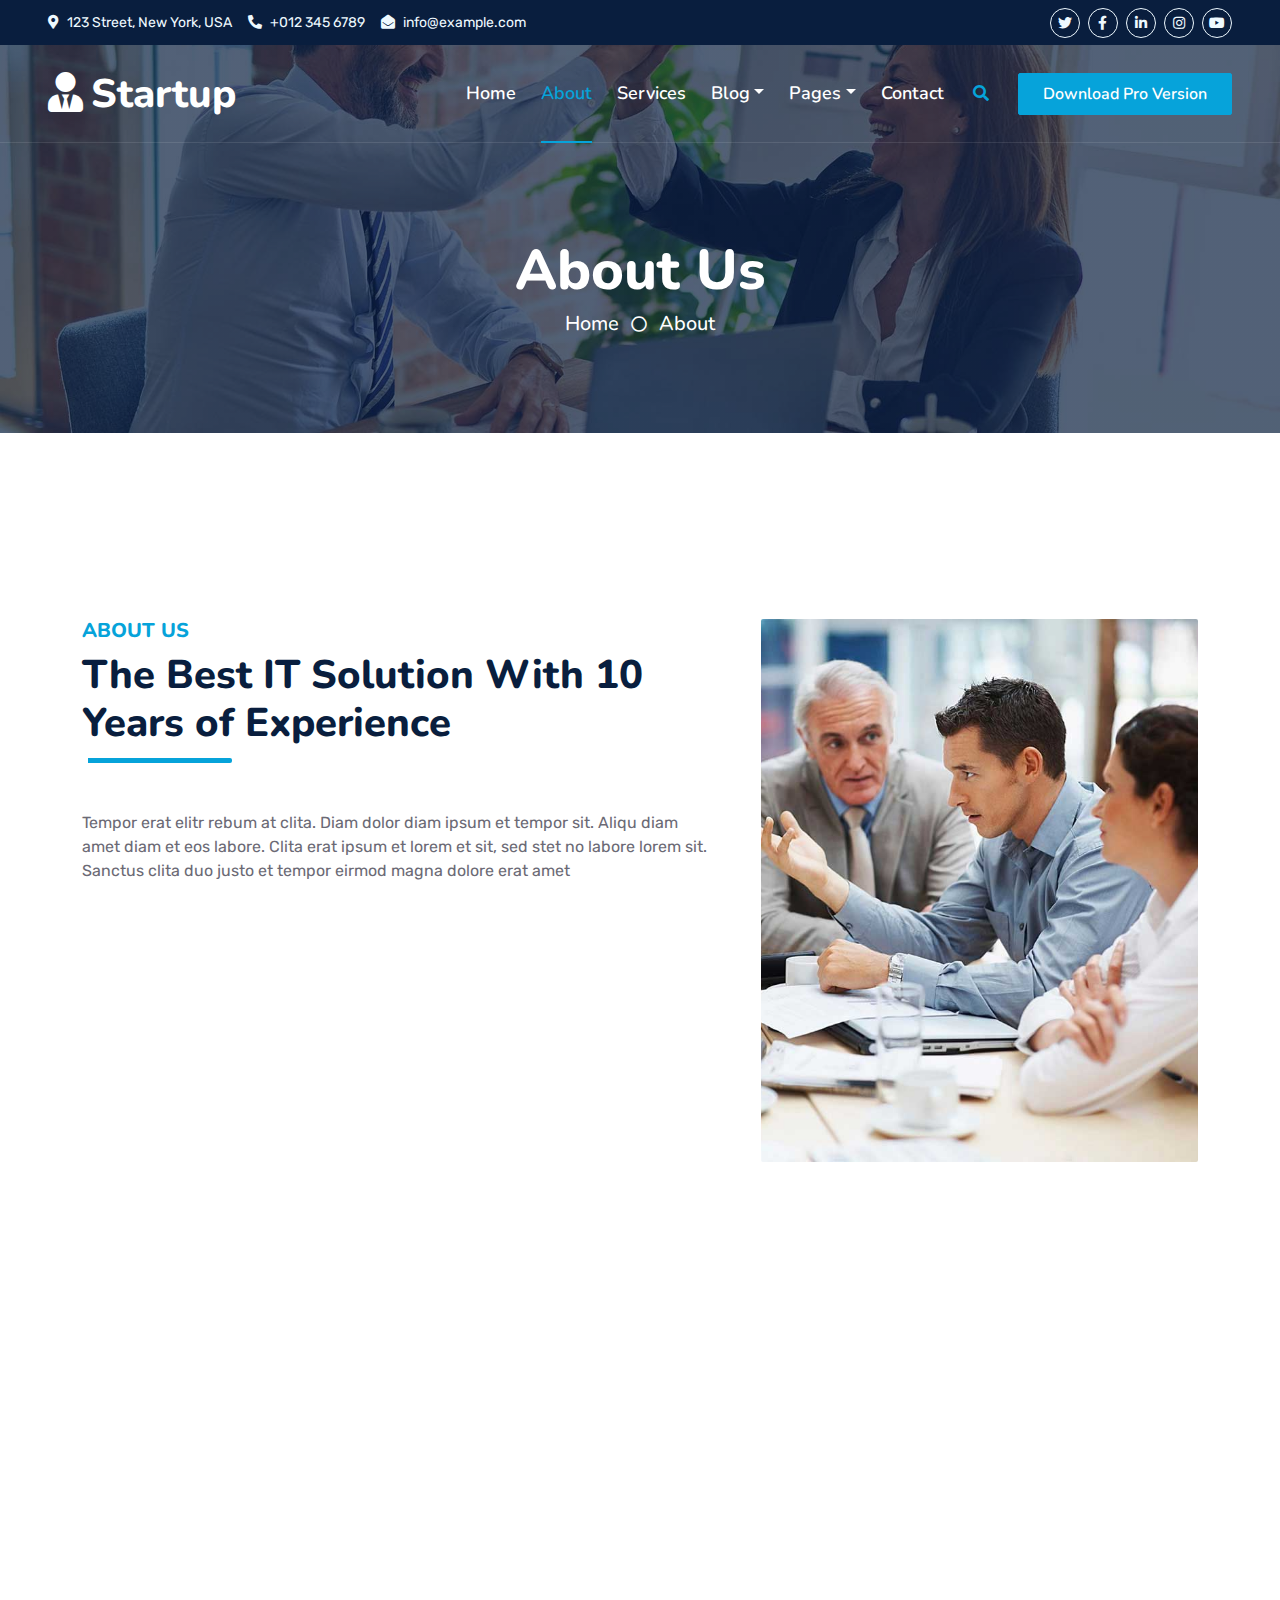
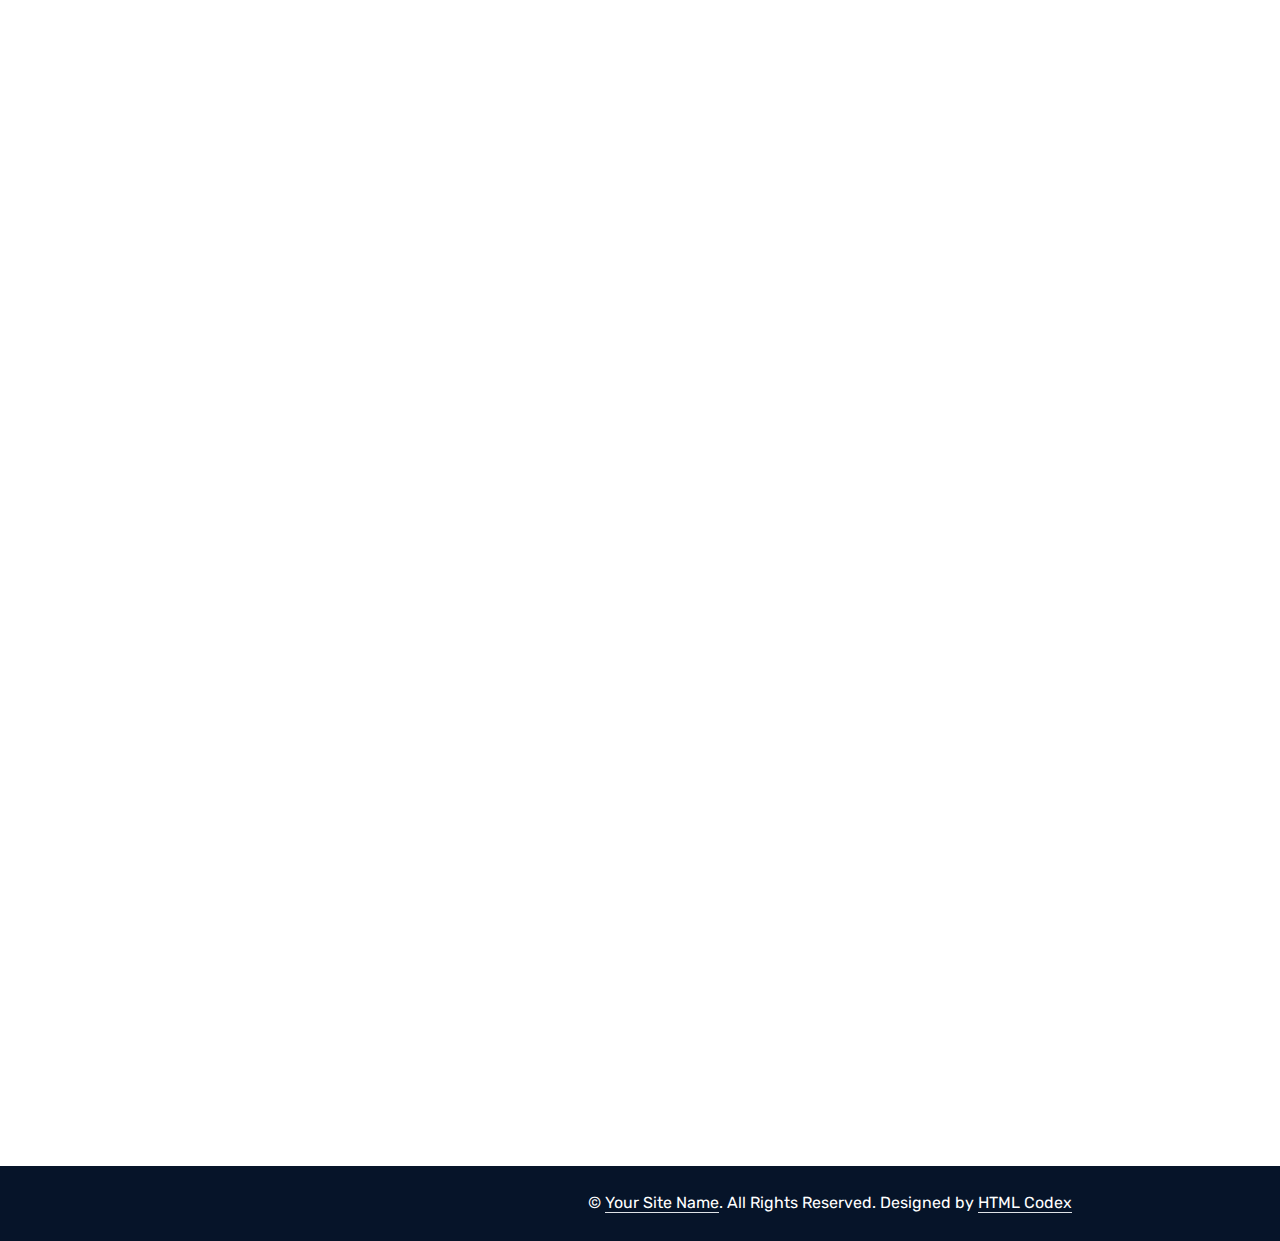
==== about.html @ 28914687 "Static Site" ====
<!DOCTYPE html>
<html lang="en">

<head>
    <meta charset="utf-8">
    <title>Startup - Startup Website Template</title>
    <meta content="width=device-width, initial-scale=1.0" name="viewport">
    <meta content="Free HTML Templates" name="keywords">
    <meta content="Free HTML Templates" name="description">

    <!-- Favicon -->
    <link href="img/favicon.ico" rel="icon">

    <!-- Google Web Fonts -->
    <link rel="preconnect" href="https://fonts.googleapis.com">
    <link rel="preconnect" href="https://fonts.gstatic.com" crossorigin>
    <link href="https://fonts.googleapis.com/css2?family=Nunito:wght@400;600;700;800&family=Rubik:wght@400;500;600;700&display=swap" rel="stylesheet">

    <!-- Icon Font Stylesheet -->
    <link href="https://cdnjs.cloudflare.com/ajax/libs/font-awesome/5.10.0/css/all.min.css" rel="stylesheet">
    <link href="https://cdn.jsdelivr.net/npm/bootstrap-icons@1.4.1/font/bootstrap-icons.css" rel="stylesheet">

    <!-- Libraries Stylesheet -->
    <link href="lib/owlcarousel/assets/owl.carousel.min.css" rel="stylesheet">
    <link href="lib/animate/animate.min.css" rel="stylesheet">

    <!-- Customized Bootstrap Stylesheet -->
    <link href="css/bootstrap.min.css" rel="stylesheet">

    <!-- Template Stylesheet -->
    <link href="css/style.css" rel="stylesheet">
</head>

<body>
    <!-- Spinner Start -->
    <div id="spinner" class="show bg-white position-fixed translate-middle w-100 vh-100 top-50 start-50 d-flex align-items-center justify-content-center">
        <div class="spinner"></div>
    </div>
    <!-- Spinner End -->


    <!-- Topbar Start -->
    <div class="container-fluid bg-dark px-5 d-none d-lg-block">
        <div class="row gx-0">
            <div class="col-lg-8 text-center text-lg-start mb-2 mb-lg-0">
                <div class="d-inline-flex align-items-center" style="height: 45px;">
                    <small class="me-3 text-light"><i class="fa fa-map-marker-alt me-2"></i>123 Street, New York, USA</small>
                    <small class="me-3 text-light"><i class="fa fa-phone-alt me-2"></i>+012 345 6789</small>
                    <small class="text-light"><i class="fa fa-envelope-open me-2"></i>info@example.com</small>
                </div>
            </div>
            <div class="col-lg-4 text-center text-lg-end">
                <div class="d-inline-flex align-items-center" style="height: 45px;">
                    <a class="btn btn-sm btn-outline-light btn-sm-square rounded-circle me-2" href=""><i class="fab fa-twitter fw-normal"></i></a>
                    <a class="btn btn-sm btn-outline-light btn-sm-square rounded-circle me-2" href=""><i class="fab fa-facebook-f fw-normal"></i></a>
                    <a class="btn btn-sm btn-outline-light btn-sm-square rounded-circle me-2" href=""><i class="fab fa-linkedin-in fw-normal"></i></a>
                    <a class="btn btn-sm btn-outline-light btn-sm-square rounded-circle me-2" href=""><i class="fab fa-instagram fw-normal"></i></a>
                    <a class="btn btn-sm btn-outline-light btn-sm-square rounded-circle" href=""><i class="fab fa-youtube fw-normal"></i></a>
                </div>
            </div>
        </div>
    </div>
    <!-- Topbar End -->


    <!-- Navbar Start -->
    <div class="container-fluid position-relative p-0">
        <nav class="navbar navbar-expand-lg navbar-dark px-5 py-3 py-lg-0">
            <a href="index.html" class="navbar-brand p-0">
                <h1 class="m-0"><i class="fa fa-user-tie me-2"></i>Startup</h1>
            </a>
            <button class="navbar-toggler" type="button" data-bs-toggle="collapse" data-bs-target="#navbarCollapse">
                <span class="fa fa-bars"></span>
            </button>
            <div class="collapse navbar-collapse" id="navbarCollapse">
                <div class="navbar-nav ms-auto py-0">
                    <a href="index.html" class="nav-item nav-link">Home</a>
                    <a href="about.html" class="nav-item nav-link active">About</a>
                    <a href="service.html" class="nav-item nav-link">Services</a>
                    <div class="nav-item dropdown">
                        <a href="#" class="nav-link dropdown-toggle" data-bs-toggle="dropdown">Blog</a>
                        <div class="dropdown-menu m-0">
                            <a href="blog.html" class="dropdown-item">Blog Grid</a>
                            <a href="detail.html" class="dropdown-item">Blog Detail</a>
                        </div>
                    </div>
                    <div class="nav-item dropdown">
                        <a href="#" class="nav-link dropdown-toggle" data-bs-toggle="dropdown">Pages</a>
                        <div class="dropdown-menu m-0">
                            <a href="price.html" class="dropdown-item">Pricing Plan</a>
                            <a href="feature.html" class="dropdown-item">Our features</a>
                            <a href="team.html" class="dropdown-item">Team Members</a>
                            <a href="testimonial.html" class="dropdown-item">Testimonial</a>
                            <a href="quote.html" class="dropdown-item">Free Quote</a>
                        </div>
                    </div>
                    <a href="contact.html" class="nav-item nav-link">Contact</a>
                </div>
                <butaton type="button" class="btn text-primary ms-3" data-bs-toggle="modal" data-bs-target="#searchModal"><i class="fa fa-search"></i></butaton>
                <a href="https://htmlcodex.com/startup-company-website-template" class="btn btn-primary py-2 px-4 ms-3">Download Pro Version</a>
            </div>
        </nav>

        <div class="container-fluid bg-primary py-5 bg-header" style="margin-bottom: 90px;">
            <div class="row py-5">
                <div class="col-12 pt-lg-5 mt-lg-5 text-center">
                    <h1 class="display-4 text-white animated zoomIn">About Us</h1>
                    <a href="" class="h5 text-white">Home</a>
                    <i class="far fa-circle text-white px-2"></i>
                    <a href="" class="h5 text-white">About</a>
                </div>
            </div>
        </div>
    </div>
    <!-- Navbar End -->


    <!-- Full Screen Search Start -->
    <div class="modal fade" id="searchModal" tabindex="-1">
        <div class="modal-dialog modal-fullscreen">
            <div class="modal-content" style="background: rgba(9, 30, 62, .7);">
                <div class="modal-header border-0">
                    <button type="button" class="btn bg-white btn-close" data-bs-dismiss="modal" aria-label="Close"></button>
                </div>
                <div class="modal-body d-flex align-items-center justify-content-center">
                    <div class="input-group" style="max-width: 600px;">
                        <input type="text" class="form-control bg-transparent border-primary p-3" placeholder="Type search keyword">
                        <button class="btn btn-primary px-4"><i class="bi bi-search"></i></button>
                    </div>
                </div>
            </div>
        </div>
    </div>
    <!-- Full Screen Search End -->


    <!-- About Start -->
    <div class="container-fluid py-5 wow fadeInUp" data-wow-delay="0.1s">
        <div class="container py-5">
            <div class="row g-5">
                <div class="col-lg-7">
                    <div class="section-title position-relative pb-3 mb-5">
                        <h5 class="fw-bold text-primary text-uppercase">About Us</h5>
                        <h1 class="mb-0">The Best IT Solution With 10 Years of Experience</h1>
                    </div>
                    <p class="mb-4">Tempor erat elitr rebum at clita. Diam dolor diam ipsum et tempor sit. Aliqu diam amet diam et eos labore. Clita erat ipsum et lorem et sit, sed stet no labore lorem sit. Sanctus clita duo justo et tempor eirmod magna dolore erat amet</p>
                    <div class="row g-0 mb-3">
                        <div class="col-sm-6 wow zoomIn" data-wow-delay="0.2s">
                            <h5 class="mb-3"><i class="fa fa-check text-primary me-3"></i>Award Winning</h5>
                            <h5 class="mb-3"><i class="fa fa-check text-primary me-3"></i>Professional Staff</h5>
                        </div>
                        <div class="col-sm-6 wow zoomIn" data-wow-delay="0.4s">
                            <h5 class="mb-3"><i class="fa fa-check text-primary me-3"></i>24/7 Support</h5>
                            <h5 class="mb-3"><i class="fa fa-check text-primary me-3"></i>Fair Prices</h5>
                        </div>
                    </div>
                    <div class="d-flex align-items-center mb-4 wow fadeIn" data-wow-delay="0.6s">
                        <div class="bg-primary d-flex align-items-center justify-content-center rounded" style="width: 60px; height: 60px;">
                            <i class="fa fa-phone-alt text-white"></i>
                        </div>
                        <div class="ps-4">
                            <h5 class="mb-2">Call to ask any question</h5>
                            <h4 class="text-primary mb-0">+012 345 6789</h4>
                        </div>
                    </div>
                    <a href="quote.html" class="btn btn-primary py-3 px-5 mt-3 wow zoomIn" data-wow-delay="0.9s">Request A Quote</a>
                </div>
                <div class="col-lg-5" style="min-height: 500px;">
                    <div class="position-relative h-100">
                        <img class="position-absolute w-100 h-100 rounded wow zoomIn" data-wow-delay="0.9s" src="img/about.jpg" style="object-fit: cover;">
                    </div>
                </div>
            </div>
        </div>
    </div>
    <!-- About End -->


    <!-- Team Start -->
    <div class="container-fluid py-5 wow fadeInUp" data-wow-delay="0.1s">
        <div class="container py-5">
            <div class="section-title text-center position-relative pb-3 mb-5 mx-auto" style="max-width: 600px;">
                <h5 class="fw-bold text-primary text-uppercase">Team Members</h5>
                <h1 class="mb-0">Professional Stuffs Ready to Help Your Business</h1>
            </div>
            <div class="row g-5">
                <div class="col-lg-4 wow slideInUp" data-wow-delay="0.3s">
                    <div class="team-item bg-light rounded overflow-hidden">
                        <div class="team-img position-relative overflow-hidden">
                            <img class="img-fluid w-100" src="img/team-1.jpg" alt="">
                            <div class="team-social">
                                <a class="btn btn-lg btn-primary btn-lg-square rounded" href=""><i class="fab fa-twitter fw-normal"></i></a>
                                <a class="btn btn-lg btn-primary btn-lg-square rounded" href=""><i class="fab fa-facebook-f fw-normal"></i></a>
                                <a class="btn btn-lg btn-primary btn-lg-square rounded" href=""><i class="fab fa-instagram fw-normal"></i></a>
                                <a class="btn btn-lg btn-primary btn-lg-square rounded" href=""><i class="fab fa-linkedin-in fw-normal"></i></a>
                            </div>
                        </div>
                        <div class="text-center py-4">
                            <h4 class="text-primary">Full Name</h4>
                            <p class="text-uppercase m-0">Designation</p>
                        </div>
                    </div>
                </div>
                <div class="col-lg-4 wow slideInUp" data-wow-delay="0.6s">
                    <div class="team-item bg-light rounded overflow-hidden">
                        <div class="team-img position-relative overflow-hidden">
                            <img class="img-fluid w-100" src="img/team-2.jpg" alt="">
                            <div class="team-social">
                                <a class="btn btn-lg btn-primary btn-lg-square rounded" href=""><i class="fab fa-twitter fw-normal"></i></a>
                                <a class="btn btn-lg btn-primary btn-lg-square rounded" href=""><i class="fab fa-facebook-f fw-normal"></i></a>
                                <a class="btn btn-lg btn-primary btn-lg-square rounded" href=""><i class="fab fa-instagram fw-normal"></i></a>
                                <a class="btn btn-lg btn-primary btn-lg-square rounded" href=""><i class="fab fa-linkedin-in fw-normal"></i></a>
                            </div>
                        </div>
                        <div class="text-center py-4">
                            <h4 class="text-primary">Full Name</h4>
                            <p class="text-uppercase m-0">Designation</p>
                        </div>
                    </div>
                </div>
                <div class="col-lg-4 wow slideInUp" data-wow-delay="0.9s">
                    <div class="team-item bg-light rounded overflow-hidden">
                        <div class="team-img position-relative overflow-hidden">
                            <img class="img-fluid w-100" src="img/team-3.jpg" alt="">
                            <div class="team-social">
                                <a class="btn btn-lg btn-primary btn-lg-square rounded" href=""><i class="fab fa-twitter fw-normal"></i></a>
                                <a class="btn btn-lg btn-primary btn-lg-square rounded" href=""><i class="fab fa-facebook-f fw-normal"></i></a>
                                <a class="btn btn-lg btn-primary btn-lg-square rounded" href=""><i class="fab fa-instagram fw-normal"></i></a>
                                <a class="btn btn-lg btn-primary btn-lg-square rounded" href=""><i class="fab fa-linkedin-in fw-normal"></i></a>
                            </div>
                        </div>
                        <div class="text-center py-4">
                            <h4 class="text-primary">Full Name</h4>
                            <p class="text-uppercase m-0">Designation</p>
                        </div>
                    </div>
                </div>
            </div>
        </div>
    </div>
    <!-- Team End -->


    <!-- Vendor Start -->
    <div class="container-fluid py-5 wow fadeInUp" data-wow-delay="0.1s">
        <div class="container py-5 mb-5">
            <div class="bg-white">
                <div class="owl-carousel vendor-carousel">
                    <img src="img/vendor-1.jpg" alt="">
                    <img src="img/vendor-2.jpg" alt="">
                    <img src="img/vendor-3.jpg" alt="">
                    <img src="img/vendor-4.jpg" alt="">
                    <img src="img/vendor-5.jpg" alt="">
                    <img src="img/vendor-6.jpg" alt="">
                    <img src="img/vendor-7.jpg" alt="">
                    <img src="img/vendor-8.jpg" alt="">
                    <img src="img/vendor-9.jpg" alt="">
                </div>
            </div>
        </div>
    </div>
    <!-- Vendor End -->
    

    <!-- Footer Start -->
    <div class="container-fluid bg-dark text-light mt-5 wow fadeInUp" data-wow-delay="0.1s">
        <div class="container">
            <div class="row gx-5">
                <div class="col-lg-4 col-md-6 footer-about">
                    <div class="d-flex flex-column align-items-center justify-content-center text-center h-100 bg-primary p-4">
                        <a href="index.html" class="navbar-brand">
                            <h1 class="m-0 text-white"><i class="fa fa-user-tie me-2"></i>Startup</h1>
                        </a>
                        <p class="mt-3 mb-4">Lorem diam sit erat dolor elitr et, diam lorem justo amet clita stet eos sit. Elitr dolor duo lorem, elitr clita ipsum sea. Diam amet erat lorem stet eos. Diam amet et kasd eos duo.</p>
                        <form action="">
                            <div class="input-group">
                                <input type="text" class="form-control border-white p-3" placeholder="Your Email">
                                <button class="btn btn-dark">Sign Up</button>
                            </div>
                        </form>
                    </div>
                </div>
                <div class="col-lg-8 col-md-6">
                    <div class="row gx-5">
                        <div class="col-lg-4 col-md-12 pt-5 mb-5">
                            <div class="section-title section-title-sm position-relative pb-3 mb-4">
                                <h3 class="text-light mb-0">Get In Touch</h3>
                            </div>
                            <div class="d-flex mb-2">
                                <i class="bi bi-geo-alt text-primary me-2"></i>
                                <p class="mb-0">123 Street, New York, USA</p>
                            </div>
                            <div class="d-flex mb-2">
                                <i class="bi bi-envelope-open text-primary me-2"></i>
                                <p class="mb-0">info@example.com</p>
                            </div>
                            <div class="d-flex mb-2">
                                <i class="bi bi-telephone text-primary me-2"></i>
                                <p class="mb-0">+012 345 67890</p>
                            </div>
                            <div class="d-flex mt-4">
                                <a class="btn btn-primary btn-square me-2" href="#"><i class="fab fa-twitter fw-normal"></i></a>
                                <a class="btn btn-primary btn-square me-2" href="#"><i class="fab fa-facebook-f fw-normal"></i></a>
                                <a class="btn btn-primary btn-square me-2" href="#"><i class="fab fa-linkedin-in fw-normal"></i></a>
                                <a class="btn btn-primary btn-square" href="#"><i class="fab fa-instagram fw-normal"></i></a>
                            </div>
                        </div>
                        <div class="col-lg-4 col-md-12 pt-0 pt-lg-5 mb-5">
                            <div class="section-title section-title-sm position-relative pb-3 mb-4">
                                <h3 class="text-light mb-0">Quick Links</h3>
                            </div>
                            <div class="link-animated d-flex flex-column justify-content-start">
                                <a class="text-light mb-2" href="#"><i class="bi bi-arrow-right text-primary me-2"></i>Home</a>
                                <a class="text-light mb-2" href="#"><i class="bi bi-arrow-right text-primary me-2"></i>About Us</a>
                                <a class="text-light mb-2" href="#"><i class="bi bi-arrow-right text-primary me-2"></i>Our Services</a>
                                <a class="text-light mb-2" href="#"><i class="bi bi-arrow-right text-primary me-2"></i>Meet The Team</a>
                                <a class="text-light mb-2" href="#"><i class="bi bi-arrow-right text-primary me-2"></i>Latest Blog</a>
                                <a class="text-light" href="#"><i class="bi bi-arrow-right text-primary me-2"></i>Contact Us</a>
                            </div>
                        </div>
                        <div class="col-lg-4 col-md-12 pt-0 pt-lg-5 mb-5">
                            <div class="section-title section-title-sm position-relative pb-3 mb-4">
                                <h3 class="text-light mb-0">Popular Links</h3>
                            </div>
                            <div class="link-animated d-flex flex-column justify-content-start">
                                <a class="text-light mb-2" href="#"><i class="bi bi-arrow-right text-primary me-2"></i>Home</a>
                                <a class="text-light mb-2" href="#"><i class="bi bi-arrow-right text-primary me-2"></i>About Us</a>
                                <a class="text-light mb-2" href="#"><i class="bi bi-arrow-right text-primary me-2"></i>Our Services</a>
                                <a class="text-light mb-2" href="#"><i class="bi bi-arrow-right text-primary me-2"></i>Meet The Team</a>
                                <a class="text-light mb-2" href="#"><i class="bi bi-arrow-right text-primary me-2"></i>Latest Blog</a>
                                <a class="text-light" href="#"><i class="bi bi-arrow-right text-primary me-2"></i>Contact Us</a>
                            </div>
                        </div>
                    </div>
                </div>
            </div>
        </div>
    </div>
    <div class="container-fluid text-white" style="background: #061429;">
        <div class="container text-center">
            <div class="row justify-content-end">
                <div class="col-lg-8 col-md-6">
                    <div class="d-flex align-items-center justify-content-center" style="height: 75px;">
                        <p class="mb-0">&copy; <a class="text-white border-bottom" href="#">Your Site Name</a>. All Rights Reserved. 
						
						<!--/*** This template is free as long as you keep the footer author’s credit link/attribution link/backlink. If you'd like to use the template without the footer author’s credit link/attribution link/backlink, you can purchase the Credit Removal License from "https://htmlcodex.com/credit-removal". Thank you for your support. ***/-->
						Designed by <a class="text-white border-bottom" href="https://htmlcodex.com">HTML Codex</a></p>
                    </div>
                </div>
            </div>
        </div>
    </div>
    <!-- Footer End -->


    <!-- Back to Top -->
    <a href="#" class="btn btn-lg btn-primary btn-lg-square rounded back-to-top"><i class="bi bi-arrow-up"></i></a>


    <!-- JavaScript Libraries -->
    <script src="https://code.jquery.com/jquery-3.4.1.min.js"></script>
    <script src="https://cdn.jsdelivr.net/npm/bootstrap@5.0.0/dist/js/bootstrap.bundle.min.js"></script>
    <script src="lib/wow/wow.min.js"></script>
    <script src="lib/easing/easing.min.js"></script>
    <script src="lib/waypoints/waypoints.min.js"></script>
    <script src="lib/counterup/counterup.min.js"></script>
    <script src="lib/owlcarousel/owl.carousel.min.js"></script>

    <!-- Template Javascript -->
    <script src="js/main.js"></script>
</body>

</html>
---- css/style.css ----
/********** Template CSS **********/
:root {
    --primary: #06A3DA;
    --secondary: #34AD54;
    --light: #EEF9FF;
    --dark: #091E3E;
}


/*** Spinner ***/
.spinner {
    width: 40px;
    height: 40px;
    background: var(--primary);
    margin: 100px auto;
    -webkit-animation: sk-rotateplane 1.2s infinite ease-in-out;
    animation: sk-rotateplane 1.2s infinite ease-in-out;
}

@-webkit-keyframes sk-rotateplane {
    0% {
        -webkit-transform: perspective(120px)
    }
    50% {
        -webkit-transform: perspective(120px) rotateY(180deg)
    }
    100% {
        -webkit-transform: perspective(120px) rotateY(180deg) rotateX(180deg)
    }
}

@keyframes sk-rotateplane {
    0% {
        transform: perspective(120px) rotateX(0deg) rotateY(0deg);
        -webkit-transform: perspective(120px) rotateX(0deg) rotateY(0deg)
    }
    50% {
        transform: perspective(120px) rotateX(-180.1deg) rotateY(0deg);
        -webkit-transform: perspective(120px) rotateX(-180.1deg) rotateY(0deg)
    }
    100% {
        transform: perspective(120px) rotateX(-180deg) rotateY(-179.9deg);
        -webkit-transform: perspective(120px) rotateX(-180deg) rotateY(-179.9deg);
    }
}

#spinner {
    opacity: 0;
    visibility: hidden;
    transition: opacity .5s ease-out, visibility 0s linear .5s;
    z-index: 99999;
}

#spinner.show {
    transition: opacity .5s ease-out, visibility 0s linear 0s;
    visibility: visible;
    opacity: 1;
}


/*** Heading ***/
h1,
h2,
.fw-bold {
    font-weight: 800 !important;
}

h3,
h4,
.fw-semi-bold {
    font-weight: 700 !important;
}

h5,
h6,
.fw-medium {
    font-weight: 600 !important;
}


/*** Button ***/
.btn {
    font-family: 'Nunito', sans-serif;
    font-weight: 600;
    transition: .5s;
}

.btn-primary,
.btn-secondary {
    color: #FFFFFF;
    box-shadow: inset 0 0 0 50px transparent;
}

.btn-primary:hover {
    box-shadow: inset 0 0 0 0 var(--primary);
}

.btn-secondary:hover {
    box-shadow: inset 0 0 0 0 var(--secondary);
}

.btn-square {
    width: 36px;
    height: 36px;
}

.btn-sm-square {
    width: 30px;
    height: 30px;
}

.btn-lg-square {
    width: 48px;
    height: 48px;
}

.btn-square,
.btn-sm-square,
.btn-lg-square {
    padding-left: 0;
    padding-right: 0;
    text-align: center;
}


/*** Navbar ***/
.navbar-dark .navbar-nav .nav-link {
    font-family: 'Nunito', sans-serif;
    position: relative;
    margin-left: 25px;
    padding: 35px 0;
    color: #FFFFFF;
    font-size: 18px;
    font-weight: 600;
    outline: none;
    transition: .5s;
}

.sticky-top.navbar-dark .navbar-nav .nav-link {
    padding: 20px 0;
    color: var(--dark);
}

.navbar-dark .navbar-nav .nav-link:hover,
.navbar-dark .navbar-nav .nav-link.active {
    color: var(--primary);
}

.navbar-dark .navbar-brand h1 {
    color: #FFFFFF;
}

.navbar-dark .navbar-toggler {
    color: var(--primary) !important;
    border-color: var(--primary) !important;
}

@media (max-width: 991.98px) {
    .sticky-top.navbar-dark {
        position: relative;
        background: #FFFFFF;
    }

    .navbar-dark .navbar-nav .nav-link,
    .navbar-dark .navbar-nav .nav-link.show,
    .sticky-top.navbar-dark .navbar-nav .nav-link {
        padding: 10px 0;
        color: var(--dark);
    }

    .navbar-dark .navbar-brand h1 {
        color: var(--primary);
    }
}

@media (min-width: 992px) {
    .navbar-dark {
        position: absolute;
        width: 100%;
        top: 0;
        left: 0;
        border-bottom: 1px solid rgba(256, 256, 256, .1);
        z-index: 999;
    }
    
    .sticky-top.navbar-dark {
        position: fixed;
        background: #FFFFFF;
    }

    .navbar-dark .navbar-nav .nav-link::before {
        position: absolute;
        content: "";
        width: 0;
        height: 2px;
        bottom: -1px;
        left: 50%;
        background: var(--primary);
        transition: .5s;
    }

    .navbar-dark .navbar-nav .nav-link:hover::before,
    .navbar-dark .navbar-nav .nav-link.active::before {
        width: 100%;
        left: 0;
    }

    .navbar-dark .navbar-nav .nav-link.nav-contact::before {
        display: none;
    }

    .sticky-top.navbar-dark .navbar-brand h1 {
        color: var(--primary);
    }
}


/*** Carousel ***/
.carousel-caption {
    top: 0;
    left: 0;
    right: 0;
    bottom: 0;
    background: rgba(9, 30, 62, .7);
    z-index: 1;
}

@media (max-width: 576px) {
    .carousel-caption h5 {
        font-size: 14px;
        font-weight: 500 !important;
    }

    .carousel-caption h1 {
        font-size: 30px;
        font-weight: 600 !important;
    }
}

.carousel-control-prev,
.carousel-control-next {
    width: 10%;
}

.carousel-control-prev-icon,
.carousel-control-next-icon {
    width: 3rem;
    height: 3rem;
}


/*** Section Title ***/
.section-title::before {
    position: absolute;
    content: "";
    width: 150px;
    height: 5px;
    left: 0;
    bottom: 0;
    background: var(--primary);
    border-radius: 2px;
}

.section-title.text-center::before {
    left: 50%;
    margin-left: -75px;
}

.section-title.section-title-sm::before {
    width: 90px;
    height: 3px;
}

.section-title::after {
    position: absolute;
    content: "";
    width: 6px;
    height: 5px;
    bottom: 0px;
    background: #FFFFFF;
    -webkit-animation: section-title-run 5s infinite linear;
    animation: section-title-run 5s infinite linear;
}

.section-title.section-title-sm::after {
    width: 4px;
    height: 3px;
}

.section-title.text-center::after {
    -webkit-animation: section-title-run-center 5s infinite linear;
    animation: section-title-run-center 5s infinite linear;
}

.section-title.section-title-sm::after {
    -webkit-animation: section-title-run-sm 5s infinite linear;
    animation: section-title-run-sm 5s infinite linear;
}

@-webkit-keyframes section-title-run {
    0% {left: 0; } 50% { left : 145px; } 100% { left: 0; }
}

@-webkit-keyframes section-title-run-center {
    0% { left: 50%; margin-left: -75px; } 50% { left : 50%; margin-left: 45px; } 100% { left: 50%; margin-left: -75px; }
}

@-webkit-keyframes section-title-run-sm {
    0% {left: 0; } 50% { left : 85px; } 100% { left: 0; }
}


/*** Service ***/
.service-item {
    position: relative;
    height: 300px;
    padding: 0 30px;
    transition: .5s;
}

.service-item .service-icon {
    margin-bottom: 30px;
    width: 60px;
    height: 60px;
    display: flex;
    align-items: center;
    justify-content: center;
    background: var(--primary);
    border-radius: 2px;
    transform: rotate(-45deg);
}

.service-item .service-icon i {
    transform: rotate(45deg);
}

.service-item a.btn {
    position: absolute;
    width: 60px;
    bottom: -48px;
    left: 50%;
    margin-left: -30px;
    opacity: 0;
}

.service-item:hover a.btn {
    bottom: -24px;
    opacity: 1;
}


/*** Testimonial ***/
.testimonial-carousel .owl-dots {
    margin-top: 15px;
    display: flex;
    align-items: flex-end;
    justify-content: center;
}

.testimonial-carousel .owl-dot {
    position: relative;
    display: inline-block;
    margin: 0 5px;
    width: 15px;
    height: 15px;
    background: #DDDDDD;
    border-radius: 2px;
    transition: .5s;
}

.testimonial-carousel .owl-dot.active {
    width: 30px;
    background: var(--primary);
}

.testimonial-carousel .owl-item.center {
    position: relative;
    z-index: 1;
}

.testimonial-carousel .owl-item .testimonial-item {
    transition: .5s;
}

.testimonial-carousel .owl-item.center .testimonial-item {
    background: #FFFFFF !important;
    box-shadow: 0 0 30px #DDDDDD;
}


/*** Team ***/
.team-item {
    transition: .5s;
}

.team-social {
    position: absolute;
    width: 100%;
    height: 100%;
    top: 0;
    left: 0;
    display: flex;
    align-items: center;
    justify-content: center;
    transition: .5s;
}

.team-social a.btn {
    position: relative;
    margin: 0 3px;
    margin-top: 100px;
    opacity: 0;
}

.team-item:hover {
    box-shadow: 0 0 30px #DDDDDD;
}

.team-item:hover .team-social {
    background: rgba(9, 30, 62, .7);
}

.team-item:hover .team-social a.btn:first-child {
    opacity: 1;
    margin-top: 0;
    transition: .3s 0s;
}

.team-item:hover .team-social a.btn:nth-child(2) {
    opacity: 1;
    margin-top: 0;
    transition: .3s .05s;
}

.team-item:hover .team-social a.btn:nth-child(3) {
    opacity: 1;
    margin-top: 0;
    transition: .3s .1s;
}

.team-item:hover .team-social a.btn:nth-child(4) {
    opacity: 1;
    margin-top: 0;
    transition: .3s .15s;
}

.team-item .team-img img,
.blog-item .blog-img img  {
    transition: .5s;
}

.team-item:hover .team-img img,
.blog-item:hover .blog-img img {
    transform: scale(1.15);
}


/*** Miscellaneous ***/
@media (min-width: 991.98px) {
    .facts {
        position: relative;
        margin-top: -75px;
        z-index: 1;
    }
}

.back-to-top {
    position: fixed;
    display: none;
    right: 45px;
    bottom: 45px;
    z-index: 99;
}

.bg-header {
    background: linear-gradient(rgba(9, 30, 62, .7), rgba(9, 30, 62, .7)), url(../img/carousel-1.jpg) center center no-repeat;
    background-size: cover;
}

.link-animated a {
    transition: .5s;
}

.link-animated a:hover {
    padding-left: 10px;
}

@media (min-width: 767.98px) {
    .footer-about {
        margin-bottom: -75px;
    }
}
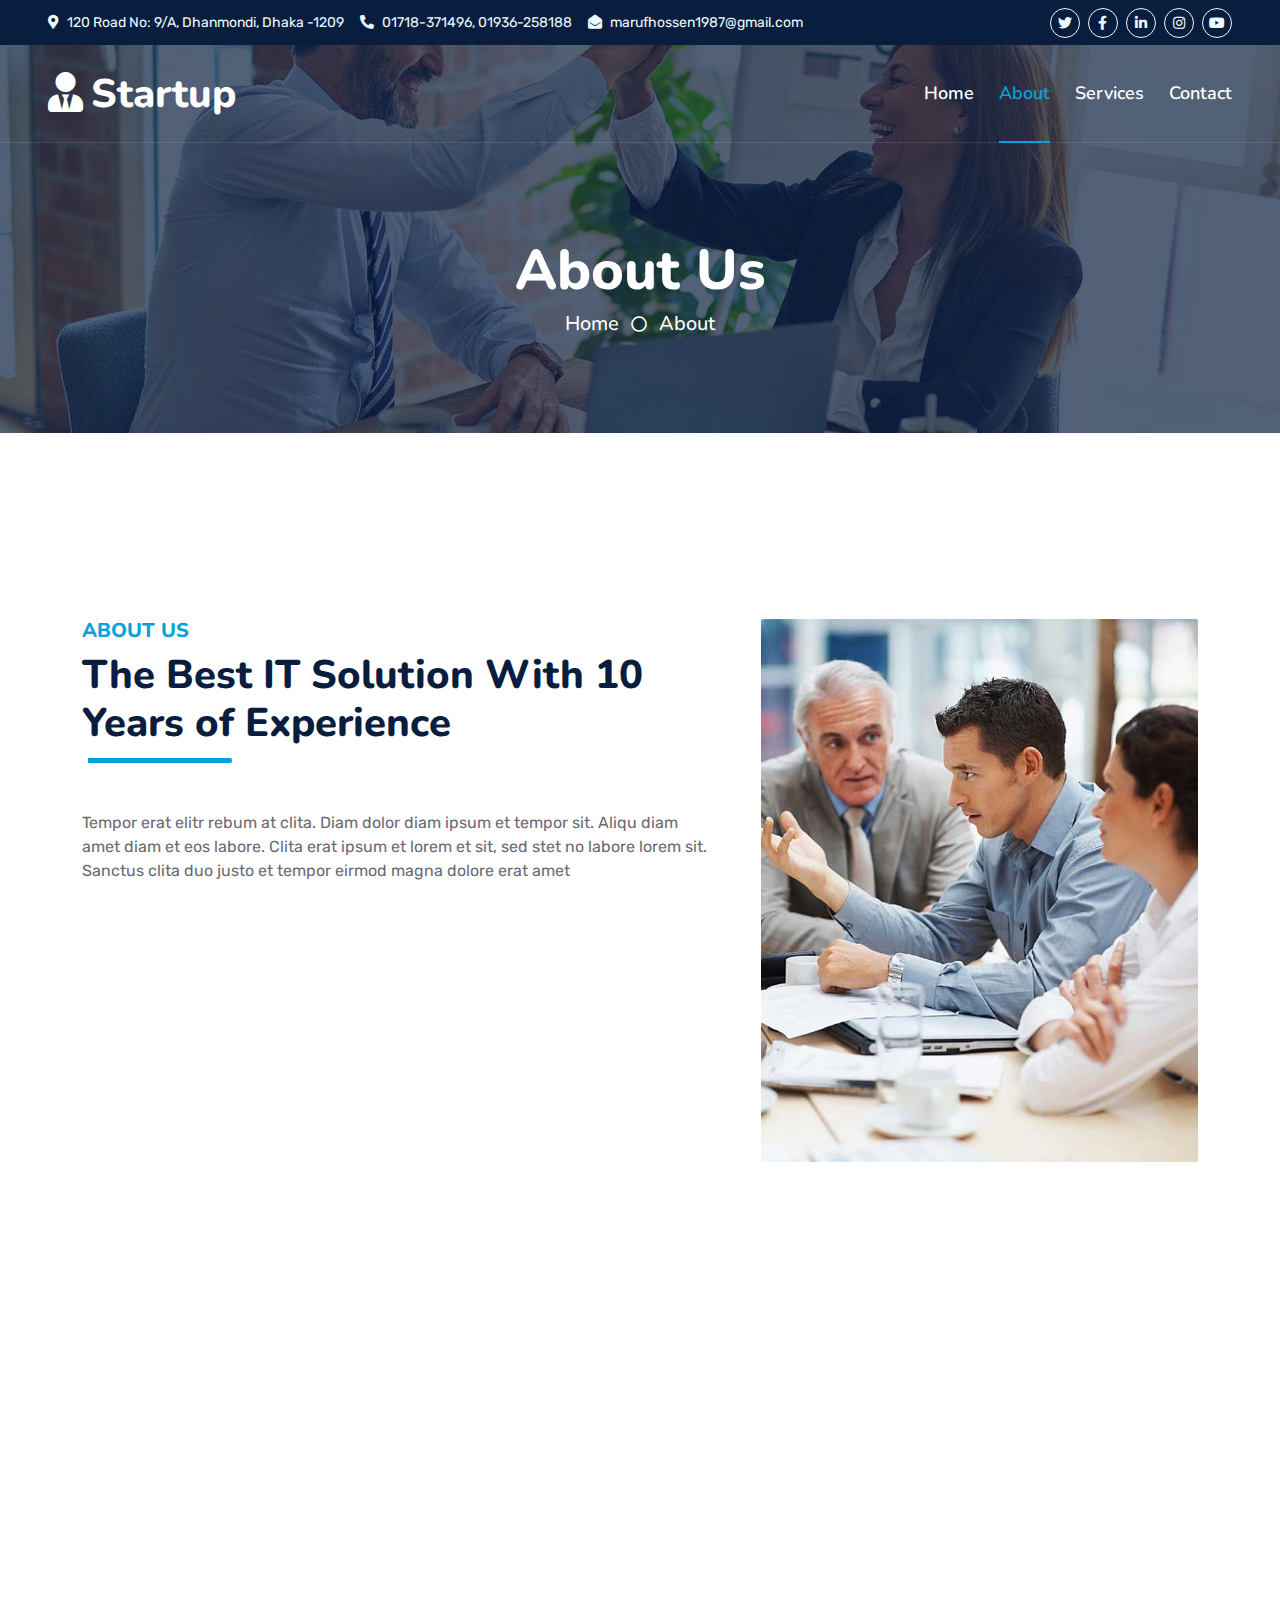
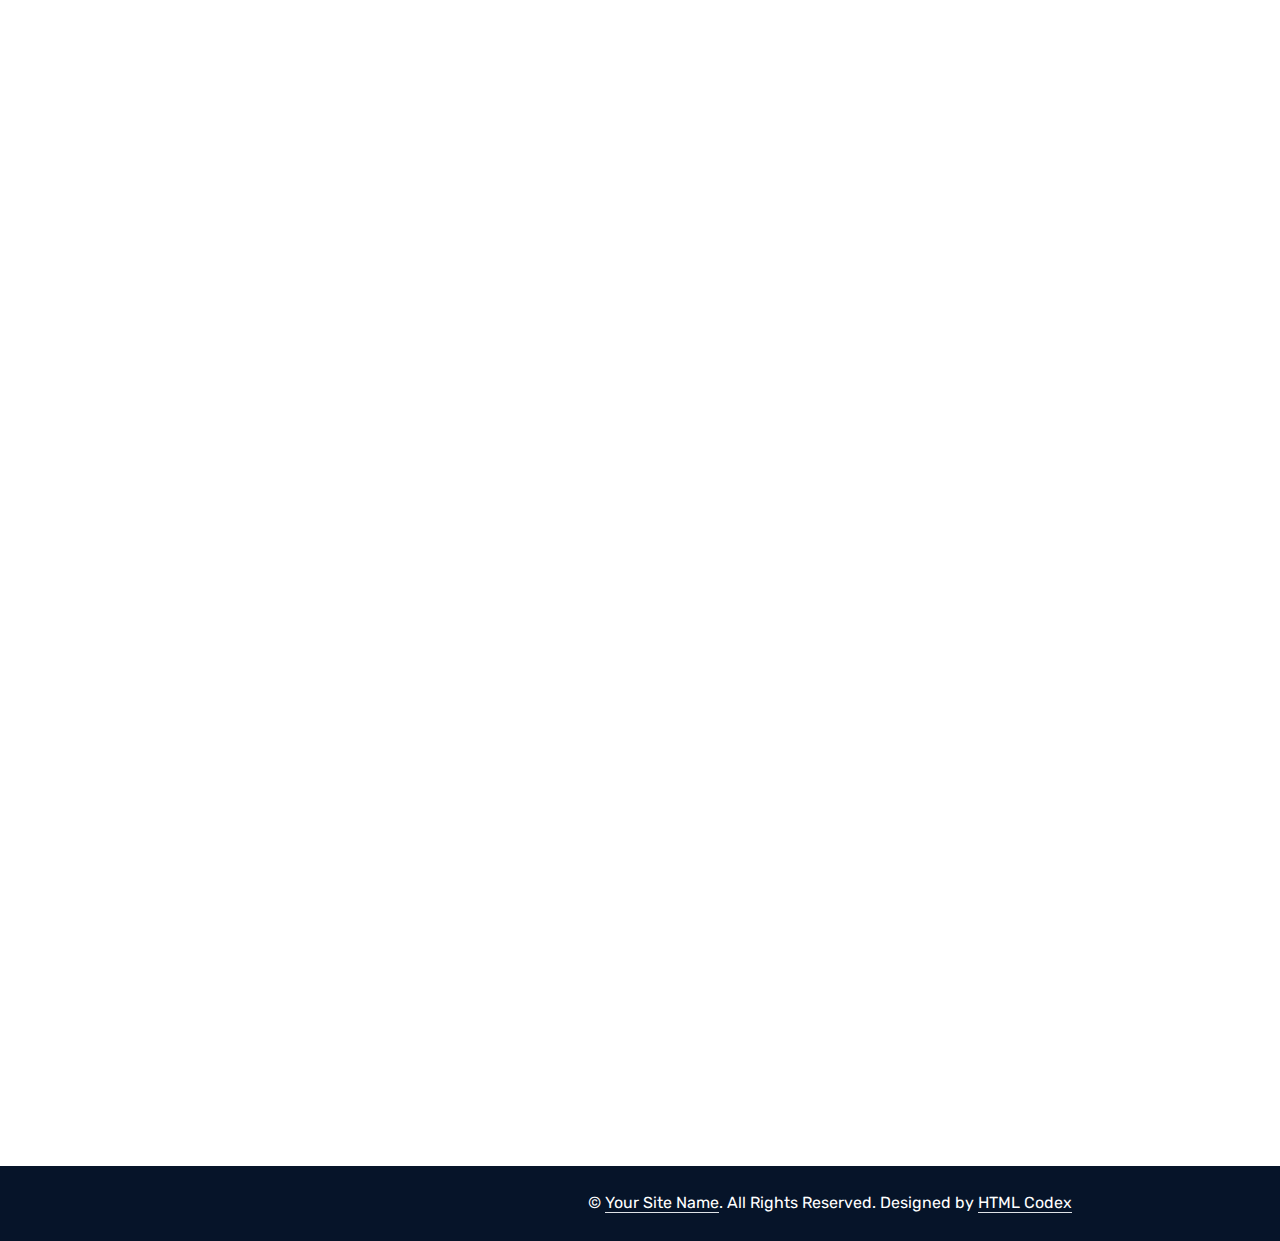
==== commit 3c035504: "Other Page & blog page commented" ====
--- a/about.html
+++ b/about.html
@@ -3,7 +3,7 @@
 
 <head>
     <meta charset="utf-8">
-    <title>Startup - Startup Website Template</title>
+    <title>Digital Portable X-Ray Service</title>
     <meta content="width=device-width, initial-scale=1.0" name="viewport">
     <meta content="Free HTML Templates" name="keywords">
     <meta content="Free HTML Templates" name="description">
@@ -44,9 +44,9 @@
         <div class="row gx-0">
             <div class="col-lg-8 text-center text-lg-start mb-2 mb-lg-0">
                 <div class="d-inline-flex align-items-center" style="height: 45px;">
-                    <small class="me-3 text-light"><i class="fa fa-map-marker-alt me-2"></i>123 Street, New York, USA</small>
-                    <small class="me-3 text-light"><i class="fa fa-phone-alt me-2"></i>+012 345 6789</small>
-                    <small class="text-light"><i class="fa fa-envelope-open me-2"></i>info@example.com</small>
+                    <small class="me-3 text-light"><i class="fa fa-map-marker-alt me-2"></i>120 Road No: 9/A, Dhanmondi, Dhaka -1209</small>
+                    <small class="me-3 text-light"><i class="fa fa-phone-alt me-2"></i>01718-371496, 01936-258188</small>
+                    <small class="text-light"><i class="fa fa-envelope-open me-2"></i>marufhossen1987@gmail.com</small>
                 </div>
             </div>
             <div class="col-lg-4 text-center text-lg-end">
@@ -77,14 +77,14 @@
                     <a href="index.html" class="nav-item nav-link">Home</a>
                     <a href="about.html" class="nav-item nav-link active">About</a>
                     <a href="service.html" class="nav-item nav-link">Services</a>
-                    <div class="nav-item dropdown">
+                    <!-- <div class="nav-item dropdown">
                         <a href="#" class="nav-link dropdown-toggle" data-bs-toggle="dropdown">Blog</a>
                         <div class="dropdown-menu m-0">
                             <a href="blog.html" class="dropdown-item">Blog Grid</a>
                             <a href="detail.html" class="dropdown-item">Blog Detail</a>
                         </div>
-                    </div>
-                    <div class="nav-item dropdown">
+                    </div> -->
+                    <!-- <div class="nav-item dropdown">
                         <a href="#" class="nav-link dropdown-toggle" data-bs-toggle="dropdown">Pages</a>
                         <div class="dropdown-menu m-0">
                             <a href="price.html" class="dropdown-item">Pricing Plan</a>
@@ -93,11 +93,11 @@
                             <a href="testimonial.html" class="dropdown-item">Testimonial</a>
                             <a href="quote.html" class="dropdown-item">Free Quote</a>
                         </div>
-                    </div>
+                    </div> -->
                     <a href="contact.html" class="nav-item nav-link">Contact</a>
                 </div>
-                <butaton type="button" class="btn text-primary ms-3" data-bs-toggle="modal" data-bs-target="#searchModal"><i class="fa fa-search"></i></butaton>
-                <a href="https://htmlcodex.com/startup-company-website-template" class="btn btn-primary py-2 px-4 ms-3">Download Pro Version</a>
+                <!-- <butaton type="button" class="btn text-primary ms-3" data-bs-toggle="modal" data-bs-target="#searchModal"><i class="fa fa-search"></i></butaton>
+                <a href="https://htmlcodex.com/startup-company-website-template" class="btn btn-primary py-2 px-4 ms-3">Download Pro Version</a> -->
             </div>
         </nav>
 
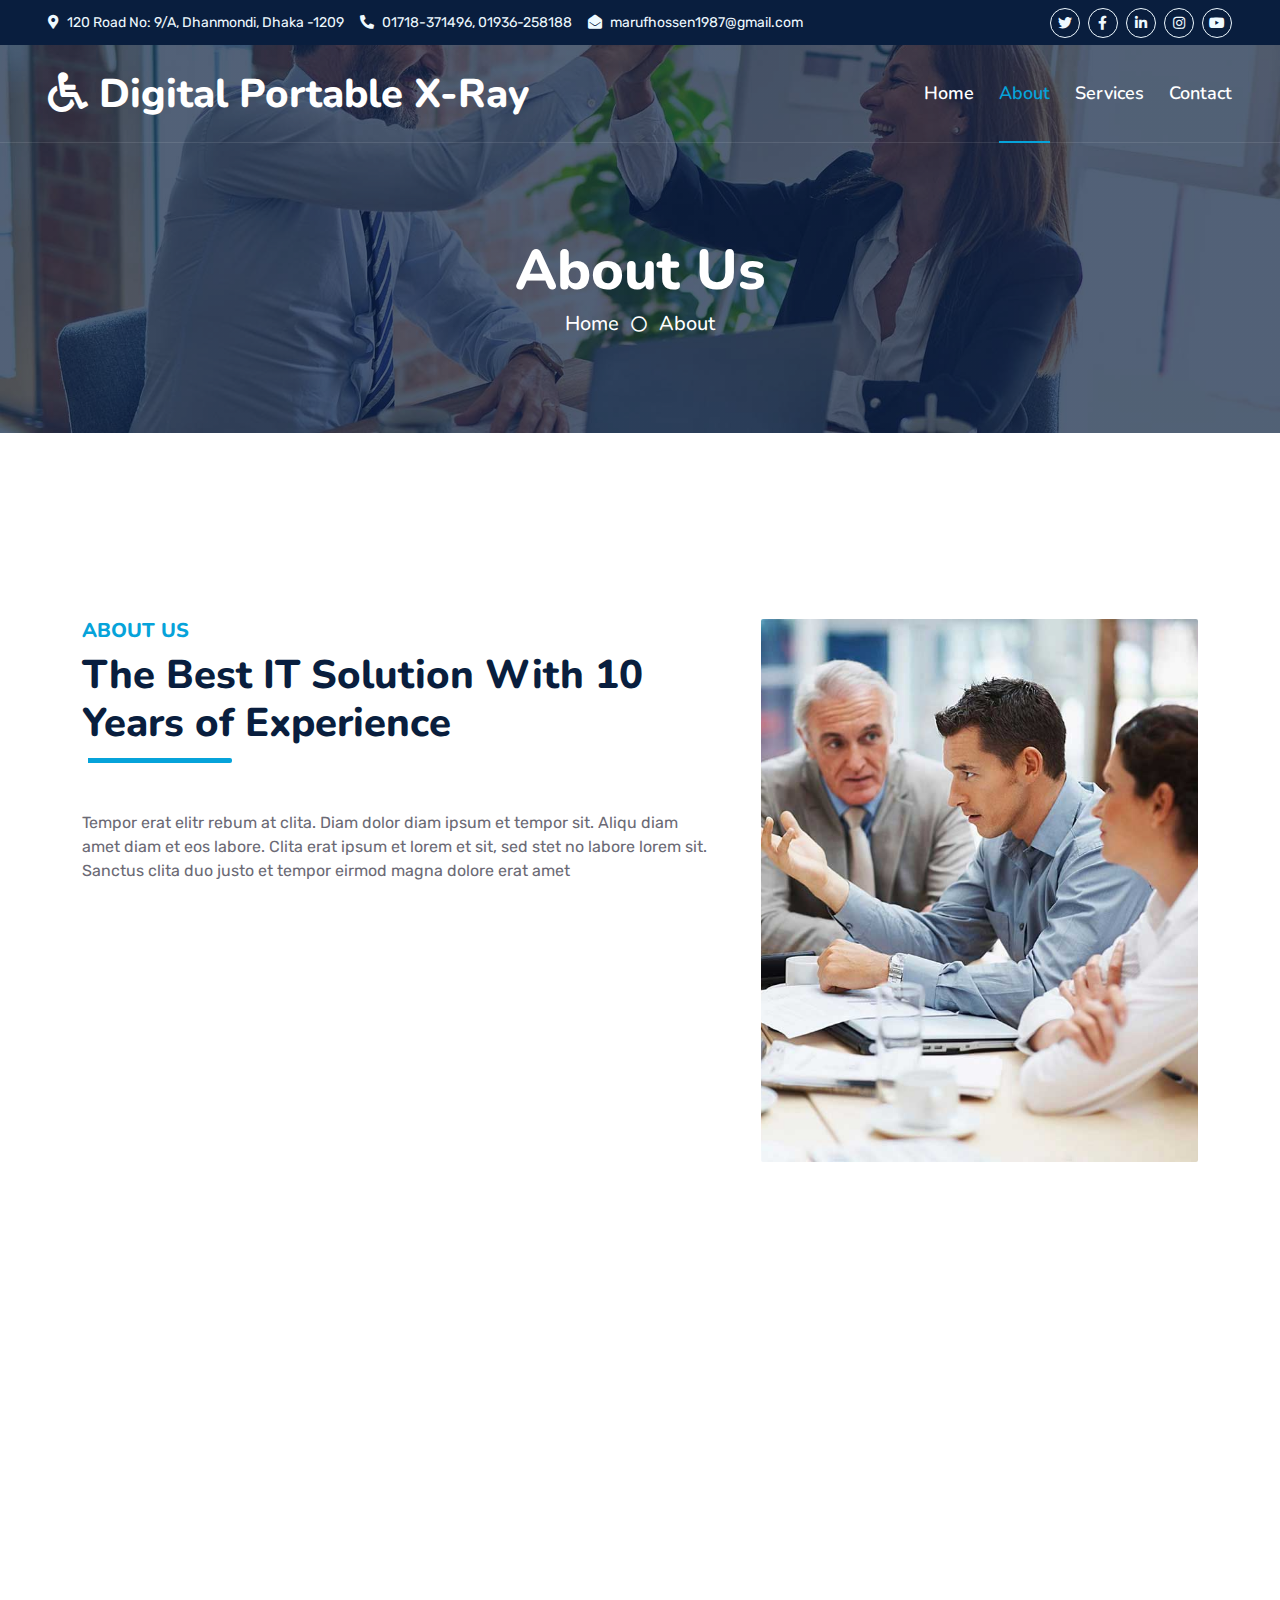
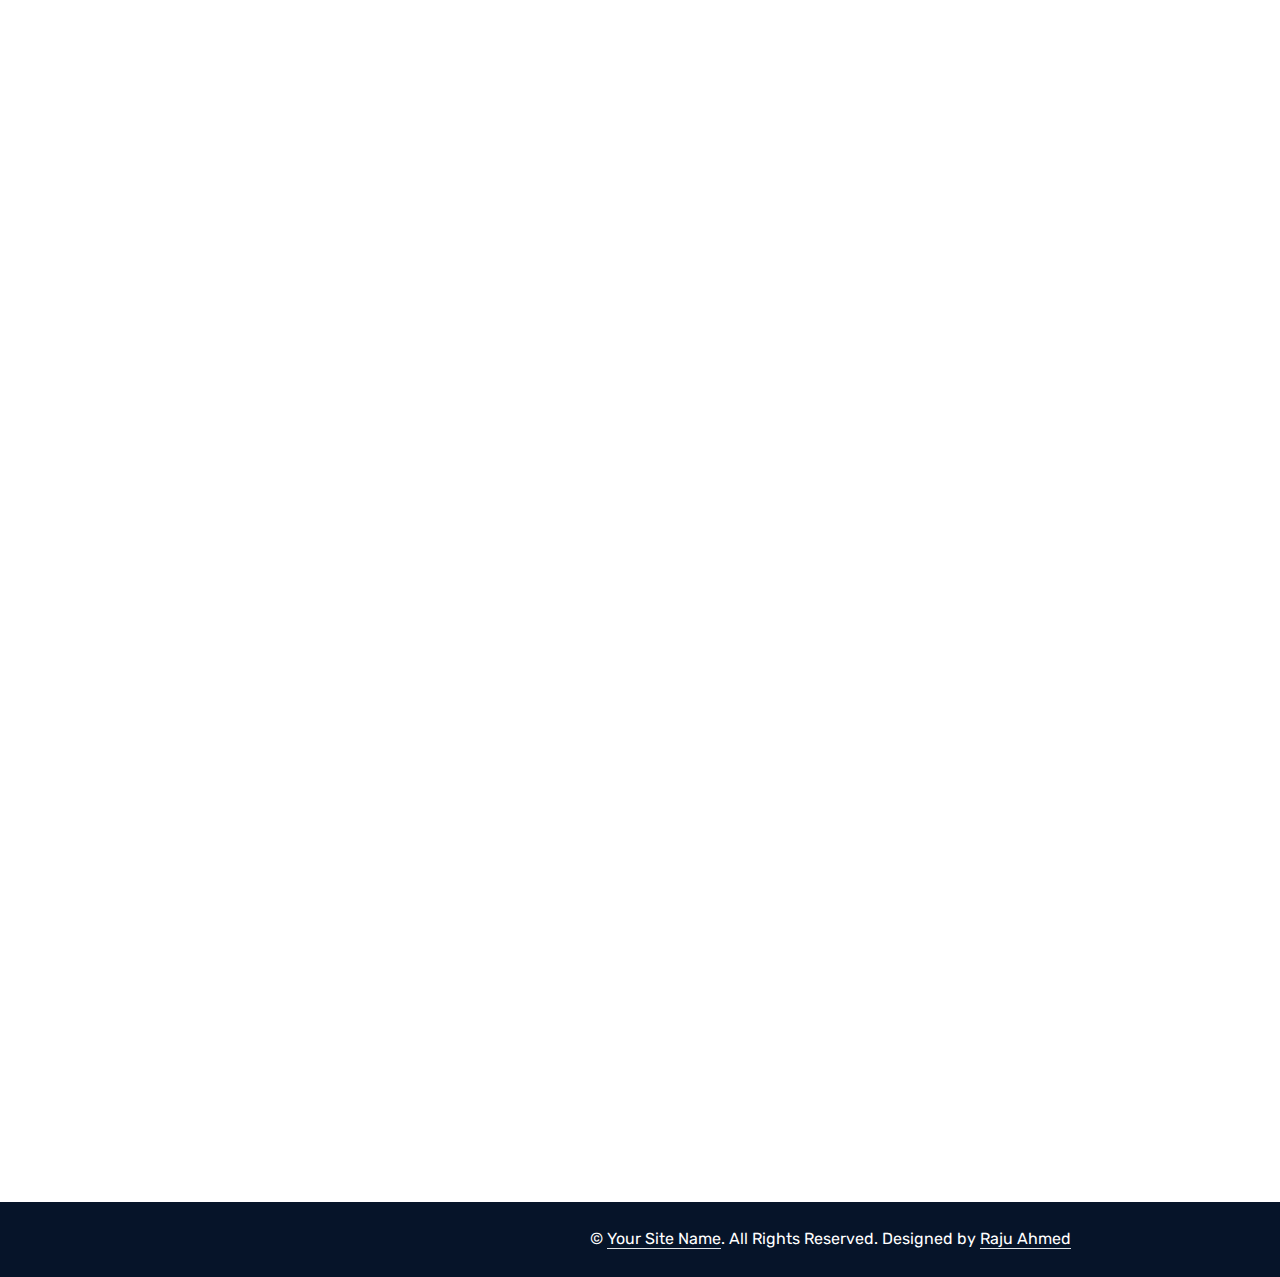
==== commit 92853ca1: "Home page done primarily" ====
--- a/about.html
+++ b/about.html
@@ -67,7 +67,7 @@
     <div class="container-fluid position-relative p-0">
         <nav class="navbar navbar-expand-lg navbar-dark px-5 py-3 py-lg-0">
             <a href="index.html" class="navbar-brand p-0">
-                <h1 class="m-0"><i class="fa fa-user-tie me-2"></i>Startup</h1>
+                <h1 class="m-0"><i class="fa fa-wheelchair"></i> Digital Portable X-Ray</h1>
             </a>
             <button class="navbar-toggler" type="button" data-bs-toggle="collapse" data-bs-target="#navbarCollapse">
                 <span class="fa fa-bars"></span>
@@ -269,7 +269,7 @@
                 <div class="col-lg-4 col-md-6 footer-about">
                     <div class="d-flex flex-column align-items-center justify-content-center text-center h-100 bg-primary p-4">
                         <a href="index.html" class="navbar-brand">
-                            <h1 class="m-0 text-white"><i class="fa fa-user-tie me-2"></i>Startup</h1>
+                            <h1 class="m-0 text-white"><i class="fa fa-wheelchair"></i> Digital Portable X-Ray</h1>
                         </a>
                         <p class="mt-3 mb-4">Lorem diam sit erat dolor elitr et, diam lorem justo amet clita stet eos sit. Elitr dolor duo lorem, elitr clita ipsum sea. Diam amet erat lorem stet eos. Diam amet et kasd eos duo.</p>
                         <form action="">
@@ -288,15 +288,15 @@
                             </div>
                             <div class="d-flex mb-2">
                                 <i class="bi bi-geo-alt text-primary me-2"></i>
-                                <p class="mb-0">123 Street, New York, USA</p>
+                                <p class="mb-0">120 Road No: 9/A, Dhanmondi, Dhaka -1209</p>
                             </div>
                             <div class="d-flex mb-2">
                                 <i class="bi bi-envelope-open text-primary me-2"></i>
-                                <p class="mb-0">info@example.com</p>
+                                <p class="mb-0">marufhossen1987@gmail.com</p>
                             </div>
                             <div class="d-flex mb-2">
                                 <i class="bi bi-telephone text-primary me-2"></i>
-                                <p class="mb-0">+012 345 67890</p>
+                                <p class="mb-0">01718-371496, 01936-258188</p>
                             </div>
                             <div class="d-flex mt-4">
                                 <a class="btn btn-primary btn-square me-2" href="#"><i class="fab fa-twitter fw-normal"></i></a>
@@ -314,7 +314,7 @@
                                 <a class="text-light mb-2" href="#"><i class="bi bi-arrow-right text-primary me-2"></i>About Us</a>
                                 <a class="text-light mb-2" href="#"><i class="bi bi-arrow-right text-primary me-2"></i>Our Services</a>
                                 <a class="text-light mb-2" href="#"><i class="bi bi-arrow-right text-primary me-2"></i>Meet The Team</a>
-                                <a class="text-light mb-2" href="#"><i class="bi bi-arrow-right text-primary me-2"></i>Latest Blog</a>
+                                <!-- <a class="text-light mb-2" href="#"><i class="bi bi-arrow-right text-primary me-2"></i>Latest Blog</a> -->
                                 <a class="text-light" href="#"><i class="bi bi-arrow-right text-primary me-2"></i>Contact Us</a>
                             </div>
                         </div>
@@ -327,7 +327,7 @@
                                 <a class="text-light mb-2" href="#"><i class="bi bi-arrow-right text-primary me-2"></i>About Us</a>
                                 <a class="text-light mb-2" href="#"><i class="bi bi-arrow-right text-primary me-2"></i>Our Services</a>
                                 <a class="text-light mb-2" href="#"><i class="bi bi-arrow-right text-primary me-2"></i>Meet The Team</a>
-                                <a class="text-light mb-2" href="#"><i class="bi bi-arrow-right text-primary me-2"></i>Latest Blog</a>
+                                <!-- <a class="text-light mb-2" href="#"><i class="bi bi-arrow-right text-primary me-2"></i>Latest Blog</a> -->
                                 <a class="text-light" href="#"><i class="bi bi-arrow-right text-primary me-2"></i>Contact Us</a>
                             </div>
                         </div>
@@ -344,7 +344,7 @@
                         <p class="mb-0">&copy; <a class="text-white border-bottom" href="#">Your Site Name</a>. All Rights Reserved. 
 						
 						<!--/*** This template is free as long as you keep the footer author’s credit link/attribution link/backlink. If you'd like to use the template without the footer author’s credit link/attribution link/backlink, you can purchase the Credit Removal License from "https://htmlcodex.com/credit-removal". Thank you for your support. ***/-->
-						Designed by <a class="text-white border-bottom" href="https://htmlcodex.com">HTML Codex</a></p>
+						Designed by <a class="text-white border-bottom" href="https://rajuahmed.azurewebsites.net/">Raju Ahmed</a></p>
                     </div>
                 </div>
             </div>
--- a/css/style.css
+++ b/css/style.css
@@ -150,6 +150,10 @@
     color: #FFFFFF;
 }
 
+.footer-about .navbar-brand h1{
+    font-size: 1.5rem;
+}
+
 .navbar-dark .navbar-toggler {
     color: var(--primary) !important;
     border-color: var(--primary) !important;
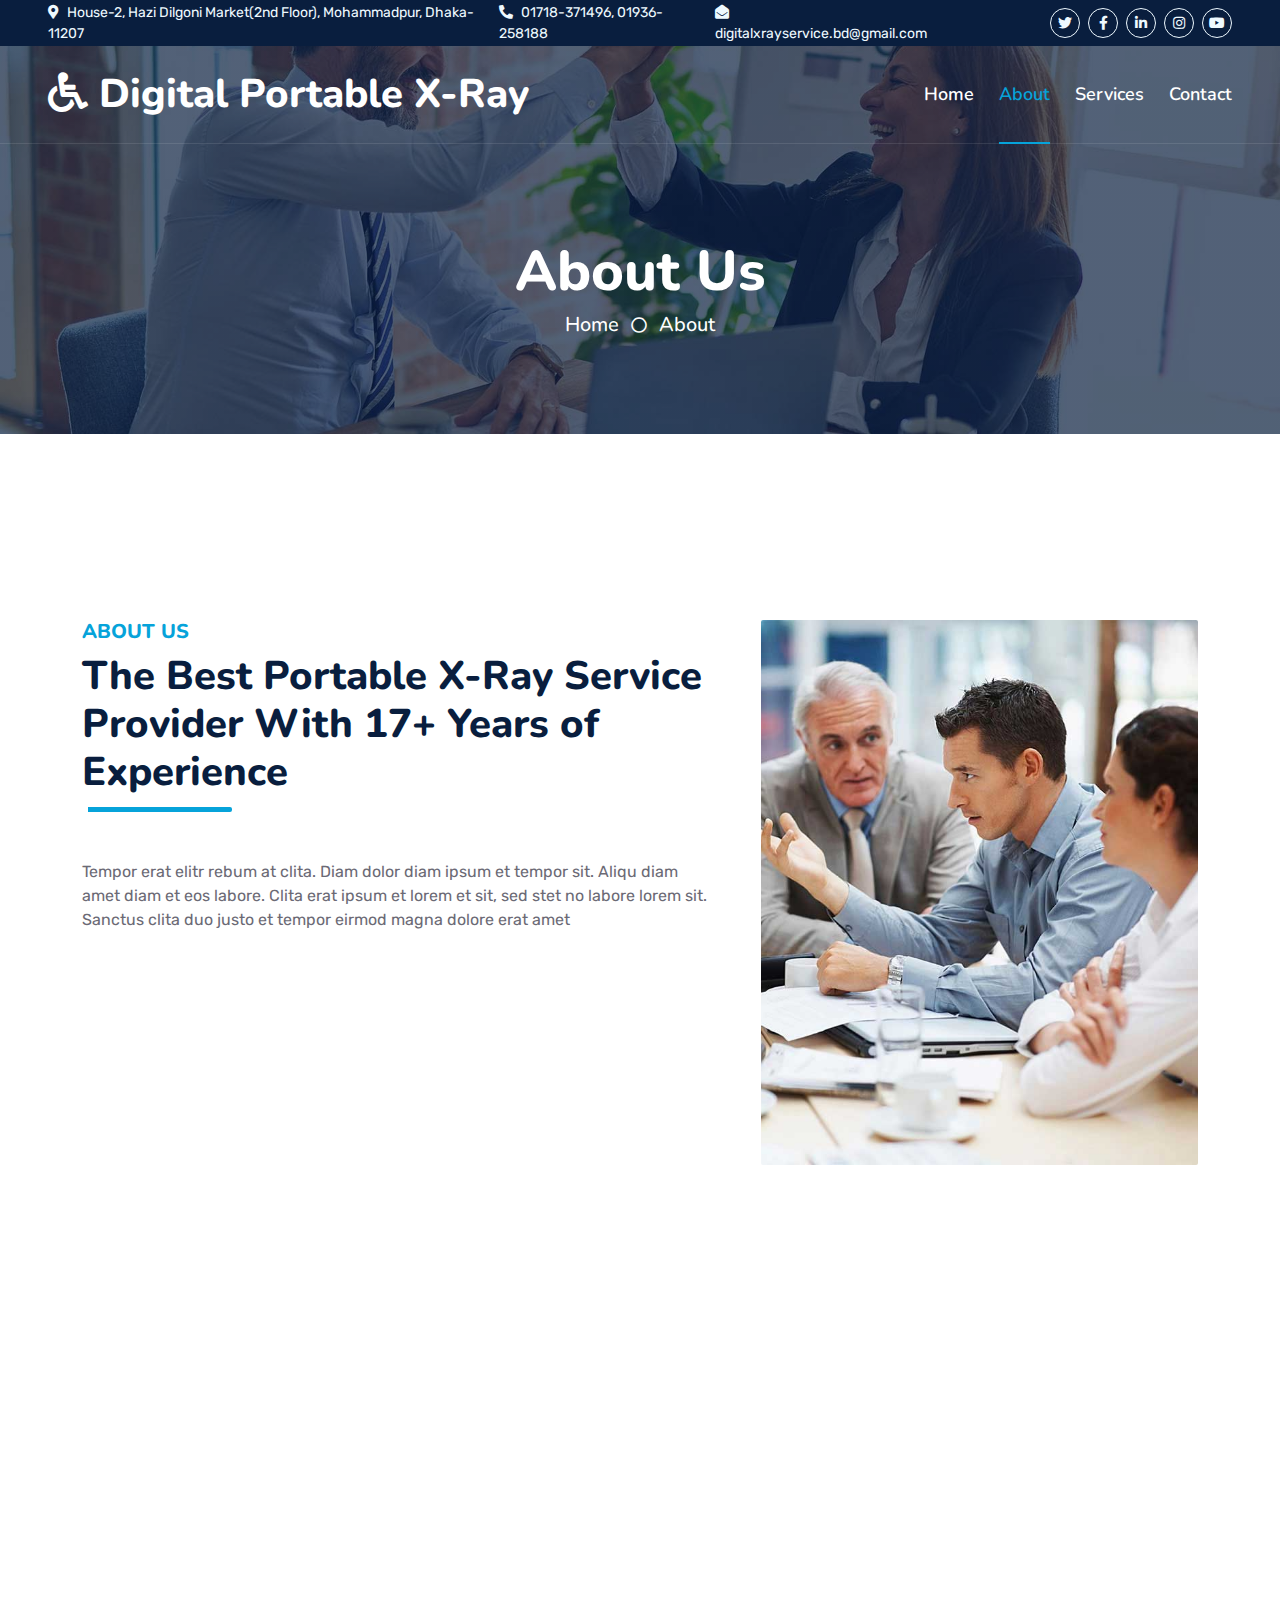
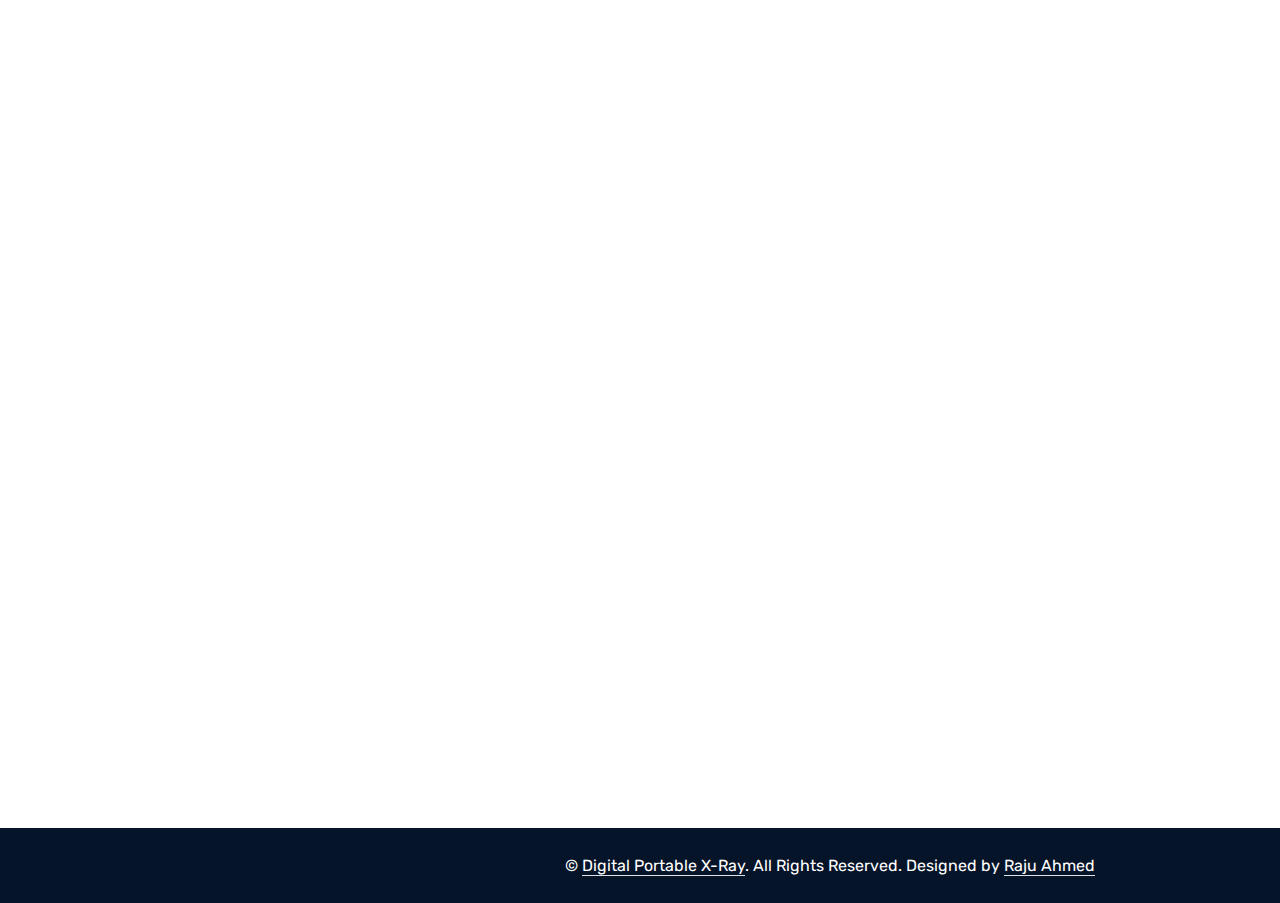
==== commit 0303db22: "done." ====
--- a/about.html
+++ b/about.html
@@ -5,8 +5,12 @@
     <meta charset="utf-8">
     <title>Digital Portable X-Ray Service</title>
     <meta content="width=device-width, initial-scale=1.0" name="viewport">
-    <meta content="Free HTML Templates" name="keywords">
-    <meta content="Free HTML Templates" name="description">
+    <meta content="keywords"
+        name="Portable X-Ray, Digital Portable X-Ray, Portable x-ray dhaka, Portable X-Ray BD, Portable X-Ray Near Me, Mobile X-ray Services">
+    <meta content="keywords"
+        name="x-ray at home service, mobile x ray home service, ECG Complete Home Services, X-ray Home Services, emergency x-ray service, portable x ray services dhaka">
+    <meta content="Portable X-Ray Service"
+        name="We provide 24/7 all kind of x-ray, ecg and other home service at minimum cost all over dhaka including Dhaka medical college,Bangabandhu Sheikh Mujib Medical University Hospital (BSMMU) etc.">
 
     <!-- Favicon -->
     <link href="img/favicon.ico" rel="icon">
@@ -42,20 +46,29 @@
     <!-- Topbar Start -->
     <div class="container-fluid bg-dark px-5 d-none d-lg-block">
         <div class="row gx-0">
-            <div class="col-lg-8 text-center text-lg-start mb-2 mb-lg-0">
+            <div class="col-lg-9 text-center text-lg-start mb-2 mb-lg-0">
                 <div class="d-inline-flex align-items-center" style="height: 45px;">
-                    <small class="me-3 text-light"><i class="fa fa-map-marker-alt me-2"></i>120 Road No: 9/A, Dhanmondi, Dhaka -1209</small>
-                    <small class="me-3 text-light"><i class="fa fa-phone-alt me-2"></i>01718-371496, 01936-258188</small>
-                    <small class="text-light"><i class="fa fa-envelope-open me-2"></i>marufhossen1987@gmail.com</small>
-                </div>
-            </div>
-            <div class="col-lg-4 text-center text-lg-end">
+                    <small class="me-3 text-light"><i class="fa fa-map-marker-alt me-2"></i>House-2, Hazi Dilgoni
+                        Market(2nd Floor), Mohammadpur, Dhaka-11207</small>
+                    <small class="me-3 text-light"><i class="fa fa-phone-alt me-2"></i>01718-371496,
+                        01936-258188</small>
+                    <small class="text-light"><i
+                            class="fa fa-envelope-open me-2"></i>digitalxrayservice.bd@gmail.com</small>
+                </div>
+            </div>
+            <div class="col-lg-3 text-center text-lg-end">
                 <div class="d-inline-flex align-items-center" style="height: 45px;">
-                    <a class="btn btn-sm btn-outline-light btn-sm-square rounded-circle me-2" href=""><i class="fab fa-twitter fw-normal"></i></a>
-                    <a class="btn btn-sm btn-outline-light btn-sm-square rounded-circle me-2" href=""><i class="fab fa-facebook-f fw-normal"></i></a>
-                    <a class="btn btn-sm btn-outline-light btn-sm-square rounded-circle me-2" href=""><i class="fab fa-linkedin-in fw-normal"></i></a>
-                    <a class="btn btn-sm btn-outline-light btn-sm-square rounded-circle me-2" href=""><i class="fab fa-instagram fw-normal"></i></a>
-                    <a class="btn btn-sm btn-outline-light btn-sm-square rounded-circle" href=""><i class="fab fa-youtube fw-normal"></i></a>
+                    <a class="btn btn-sm btn-outline-light btn-sm-square rounded-circle me-2" href=""><i
+                            class="fab fa-twitter fw-normal"></i></a>
+                    <a class="btn btn-sm btn-outline-light btn-sm-square rounded-circle me-2"
+                        href="https://www.facebook.com/profile.php?id=100076434961863&mibextid=ZbWKwL"><i
+                            class="fab fa-facebook-f fw-normal"></i></a>
+                    <a class="btn btn-sm btn-outline-light btn-sm-square rounded-circle me-2" href=""><i
+                            class="fab fa-linkedin-in fw-normal"></i></a>
+                    <a class="btn btn-sm btn-outline-light btn-sm-square rounded-circle me-2" href=""><i
+                            class="fab fa-instagram fw-normal"></i></a>
+                    <a class="btn btn-sm btn-outline-light btn-sm-square rounded-circle" href=""><i
+                            class="fab fa-youtube fw-normal"></i></a>
                 </div>
             </div>
         </div>
@@ -105,9 +118,9 @@
             <div class="row py-5">
                 <div class="col-12 pt-lg-5 mt-lg-5 text-center">
                     <h1 class="display-4 text-white animated zoomIn">About Us</h1>
-                    <a href="" class="h5 text-white">Home</a>
+                    <a href="index.html" class="h5 text-white">Home</a>
                     <i class="far fa-circle text-white px-2"></i>
-                    <a href="" class="h5 text-white">About</a>
+                    <a href="about.html" class="h5 text-white">About</a>
                 </div>
             </div>
         </div>
@@ -141,12 +154,12 @@
                 <div class="col-lg-7">
                     <div class="section-title position-relative pb-3 mb-5">
                         <h5 class="fw-bold text-primary text-uppercase">About Us</h5>
-                        <h1 class="mb-0">The Best IT Solution With 10 Years of Experience</h1>
+                        <h1 class="mb-0">The Best Portable X-Ray Service Provider With 17+ Years of Experience</h1>
                     </div>
                     <p class="mb-4">Tempor erat elitr rebum at clita. Diam dolor diam ipsum et tempor sit. Aliqu diam amet diam et eos labore. Clita erat ipsum et lorem et sit, sed stet no labore lorem sit. Sanctus clita duo justo et tempor eirmod magna dolore erat amet</p>
                     <div class="row g-0 mb-3">
                         <div class="col-sm-6 wow zoomIn" data-wow-delay="0.2s">
-                            <h5 class="mb-3"><i class="fa fa-check text-primary me-3"></i>Award Winning</h5>
+                            <h5 class="mb-3"><i class="fa fa-check text-primary me-3"></i>Own Lab</h5>
                             <h5 class="mb-3"><i class="fa fa-check text-primary me-3"></i>Professional Staff</h5>
                         </div>
                         <div class="col-sm-6 wow zoomIn" data-wow-delay="0.4s">
@@ -160,10 +173,11 @@
                         </div>
                         <div class="ps-4">
                             <h5 class="mb-2">Call to ask any question</h5>
-                            <h4 class="text-primary mb-0">+012 345 6789</h4>
-                        </div>
-                    </div>
-                    <a href="quote.html" class="btn btn-primary py-3 px-5 mt-3 wow zoomIn" data-wow-delay="0.9s">Request A Quote</a>
+                            <h4 class="text-primary mb-0">01718-371496</h4>
+                            <h4 class="text-primary mb-0">01936-258188</h4>
+                        </div>
+                    </div>
+                    <!-- <a href="quote.html" class="btn btn-primary py-3 px-5 mt-3 wow zoomIn" data-wow-delay="0.9s">Request A Quote</a> -->
                 </div>
                 <div class="col-lg-5" style="min-height: 500px;">
                     <div class="position-relative h-100">
@@ -181,10 +195,10 @@
         <div class="container py-5">
             <div class="section-title text-center position-relative pb-3 mb-5 mx-auto" style="max-width: 600px;">
                 <h5 class="fw-bold text-primary text-uppercase">Team Members</h5>
-                <h1 class="mb-0">Professional Stuffs Ready to Help Your Business</h1>
-            </div>
-            <div class="row g-5">
-                <div class="col-lg-4 wow slideInUp" data-wow-delay="0.3s">
+                <h1 class="mb-0">Professional Stuffs Ready to Help You</h1>
+            </div>
+            <div class="row g-5" id="teamDiv">
+                <!-- <div class="col-lg-4 wow slideInUp" data-wow-delay="0.3s">
                     <div class="team-item bg-light rounded overflow-hidden">
                         <div class="team-img position-relative overflow-hidden">
                             <img class="img-fluid w-100" src="img/team-1.jpg" alt="">
@@ -234,7 +248,7 @@
                             <p class="text-uppercase m-0">Designation</p>
                         </div>
                     </div>
-                </div>
+                </div> -->
             </div>
         </div>
     </div>
@@ -246,15 +260,17 @@
         <div class="container py-5 mb-5">
             <div class="bg-white">
                 <div class="owl-carousel vendor-carousel">
-                    <img src="img/vendor-1.jpg" alt="">
-                    <img src="img/vendor-2.jpg" alt="">
-                    <img src="img/vendor-3.jpg" alt="">
-                    <img src="img/vendor-4.jpg" alt="">
-                    <img src="img/vendor-5.jpg" alt="">
-                    <img src="img/vendor-6.jpg" alt="">
-                    <img src="img/vendor-7.jpg" alt="">
-                    <img src="img/vendor-8.jpg" alt="">
-                    <img src="img/vendor-9.jpg" alt="">
+                    <img src="img/vendor-1.jpg" alt="Dhaka Medical College Hospital(DMC)">
+                    <img src="img/vendor-2.png" alt="Bangabandhu Sheikh Mujib Medical University (BSMMU)">
+                    <img src="img/vendor-3.jpg" alt="BIRDEM">
+                    <img src="img/vendor-4.jpg" alt="Shaheed Suhrawardy Medical College (ShSMC)">
+                    <img src="img/vendor-5.png"
+                        alt="National Institute of Cardiovascular Diseases , Sher-e-Bangla Nagar, Dhaka-1207, Bangladesh">
+                    <img src="img/vendor-6.png" alt="Dhaka Shishu Hospital, Sher-e-Bangla Nagar, Dhaka 1207">
+                    <img src="img/vendor-7.png"
+                        alt="National Institute of Traumatology and Orthopaedic Rehabilitation (NITOR)">
+                    <!-- <img src="img/vendor-8.jpg" alt="">
+                    <img src="img/vendor-9.jpg" alt=""> -->
                 </div>
             </div>
         </div>
@@ -267,12 +283,15 @@
         <div class="container">
             <div class="row gx-5">
                 <div class="col-lg-4 col-md-6 footer-about">
-                    <div class="d-flex flex-column align-items-center justify-content-center text-center h-100 bg-primary p-4">
-                        <a href="index.html" class="navbar-brand">
-                            <h1 class="m-0 text-white"><i class="fa fa-wheelchair"></i> Digital Portable X-Ray</h1>
+                    <div
+                        class="d-flex flex-column align-items-center justify-content-center text-center h-100 bg-primary p-4">
+                        <a href="index.html" class="navbar-brand ">
+                            <h1 class="m-0 text-white"><i class="fa fa-wheelchair"></i>Digital Portable X-Ray</h1>
                         </a>
-                        <p class="mt-3 mb-4">Lorem diam sit erat dolor elitr et, diam lorem justo amet clita stet eos sit. Elitr dolor duo lorem, elitr clita ipsum sea. Diam amet erat lorem stet eos. Diam amet et kasd eos duo.</p>
-                        <form action="">
+                        <p class="mt-3 mb-4">We provide 24/7 all kind of x-ray, ecg and other home service at minimum
+                            cost all over dhaka including Dhaka medical college,Bangabandhu Sheikh Mujib Medical
+                            University Hospital (BSMMU) etc.</p>
+                        <form action="#">
                             <div class="input-group">
                                 <input type="text" class="form-control border-white p-3" placeholder="Your Email">
                                 <button class="btn btn-dark">Sign Up</button>
@@ -288,21 +307,29 @@
                             </div>
                             <div class="d-flex mb-2">
                                 <i class="bi bi-geo-alt text-primary me-2"></i>
-                                <p class="mb-0">120 Road No: 9/A, Dhanmondi, Dhaka -1209</p>
+                                <p class="mb-0">House-2, Hazi Dilgoni Market(2nd Floor), Mohammadpur, Dhaka-11207</p>
                             </div>
                             <div class="d-flex mb-2">
                                 <i class="bi bi-envelope-open text-primary me-2"></i>
-                                <p class="mb-0">marufhossen1987@gmail.com</p>
-                            </div>
-                            <div class="d-flex mb-2">
+                                <p class="mb-0">digitalxrayservice.bd@gmail.com</p>
+                            </div>
+                            <div class="d-flex mb-1">
                                 <i class="bi bi-telephone text-primary me-2"></i>
-                                <p class="mb-0">01718-371496, 01936-258188</p>
+                                <p class="mb-0">01718-371496</p>
+                            </div>
+                            <div class="d-flex mb-1">
+                                <i class="bi bi-telephone text-primary me-2"></i>
+                                <p class="mb-0">01936-258188</p>
                             </div>
                             <div class="d-flex mt-4">
-                                <a class="btn btn-primary btn-square me-2" href="#"><i class="fab fa-twitter fw-normal"></i></a>
-                                <a class="btn btn-primary btn-square me-2" href="#"><i class="fab fa-facebook-f fw-normal"></i></a>
-                                <a class="btn btn-primary btn-square me-2" href="#"><i class="fab fa-linkedin-in fw-normal"></i></a>
-                                <a class="btn btn-primary btn-square" href="#"><i class="fab fa-instagram fw-normal"></i></a>
+                                <a class="btn btn-primary btn-square me-2" href="#"><i
+                                        class="fab fa-twitter fw-normal"></i></a>
+                                <a class="btn btn-primary btn-square me-2" href="#"><i
+                                        class="fab fa-facebook-f fw-normal"></i></a>
+                                <a class="btn btn-primary btn-square me-2" href="#"><i
+                                        class="fab fa-linkedin-in fw-normal"></i></a>
+                                <a class="btn btn-primary btn-square" href="#"><i
+                                        class="fab fa-instagram fw-normal"></i></a>
                             </div>
                         </div>
                         <div class="col-lg-4 col-md-12 pt-0 pt-lg-5 mb-5">
@@ -310,12 +337,18 @@
                                 <h3 class="text-light mb-0">Quick Links</h3>
                             </div>
                             <div class="link-animated d-flex flex-column justify-content-start">
-                                <a class="text-light mb-2" href="#"><i class="bi bi-arrow-right text-primary me-2"></i>Home</a>
-                                <a class="text-light mb-2" href="#"><i class="bi bi-arrow-right text-primary me-2"></i>About Us</a>
-                                <a class="text-light mb-2" href="#"><i class="bi bi-arrow-right text-primary me-2"></i>Our Services</a>
-                                <a class="text-light mb-2" href="#"><i class="bi bi-arrow-right text-primary me-2"></i>Meet The Team</a>
-                                <!-- <a class="text-light mb-2" href="#"><i class="bi bi-arrow-right text-primary me-2"></i>Latest Blog</a> -->
-                                <a class="text-light" href="#"><i class="bi bi-arrow-right text-primary me-2"></i>Contact Us</a>
+                                <a class="text-light mb-2" href="#"><i
+                                        class="bi bi-arrow-right text-primary me-2"></i>Home</a>
+                                <a class="text-light mb-2" href="#"><i
+                                        class="bi bi-arrow-right text-primary me-2"></i>About Us</a>
+                                <a class="text-light mb-2" href="#"><i
+                                        class="bi bi-arrow-right text-primary me-2"></i>Our Services</a>
+                                <a class="text-light mb-2" href="#"><i
+                                        class="bi bi-arrow-right text-primary me-2"></i>Meet The Team</a>
+                                <a class="text-light mb-2" href="#"><i
+                                        class="bi bi-arrow-right text-primary me-2"></i>Latest Blog</a>
+                                <a class="text-light" href="#"><i
+                                        class="bi bi-arrow-right text-primary me-2"></i>Contact Us</a>
                             </div>
                         </div>
                         <div class="col-lg-4 col-md-12 pt-0 pt-lg-5 mb-5">
@@ -323,12 +356,18 @@
                                 <h3 class="text-light mb-0">Popular Links</h3>
                             </div>
                             <div class="link-animated d-flex flex-column justify-content-start">
-                                <a class="text-light mb-2" href="#"><i class="bi bi-arrow-right text-primary me-2"></i>Home</a>
-                                <a class="text-light mb-2" href="#"><i class="bi bi-arrow-right text-primary me-2"></i>About Us</a>
-                                <a class="text-light mb-2" href="#"><i class="bi bi-arrow-right text-primary me-2"></i>Our Services</a>
-                                <a class="text-light mb-2" href="#"><i class="bi bi-arrow-right text-primary me-2"></i>Meet The Team</a>
-                                <!-- <a class="text-light mb-2" href="#"><i class="bi bi-arrow-right text-primary me-2"></i>Latest Blog</a> -->
-                                <a class="text-light" href="#"><i class="bi bi-arrow-right text-primary me-2"></i>Contact Us</a>
+                                <a class="text-light mb-2" href="#"><i
+                                        class="bi bi-arrow-right text-primary me-2"></i>Home</a>
+                                <a class="text-light mb-2" href="#"><i
+                                        class="bi bi-arrow-right text-primary me-2"></i>About Us</a>
+                                <a class="text-light mb-2" href="#"><i
+                                        class="bi bi-arrow-right text-primary me-2"></i>Our Services</a>
+                                <a class="text-light mb-2" href="#"><i
+                                        class="bi bi-arrow-right text-primary me-2"></i>Meet The Team</a>
+                                <a class="text-light mb-2" href="#"><i
+                                        class="bi bi-arrow-right text-primary me-2"></i>Latest Blog</a>
+                                <a class="text-light" href="#"><i
+                                        class="bi bi-arrow-right text-primary me-2"></i>Contact Us</a>
                             </div>
                         </div>
                     </div>
@@ -341,10 +380,12 @@
             <div class="row justify-content-end">
                 <div class="col-lg-8 col-md-6">
                     <div class="d-flex align-items-center justify-content-center" style="height: 75px;">
-                        <p class="mb-0">&copy; <a class="text-white border-bottom" href="#">Your Site Name</a>. All Rights Reserved. 
-						
-						<!--/*** This template is free as long as you keep the footer author’s credit link/attribution link/backlink. If you'd like to use the template without the footer author’s credit link/attribution link/backlink, you can purchase the Credit Removal License from "https://htmlcodex.com/credit-removal". Thank you for your support. ***/-->
-						Designed by <a class="text-white border-bottom" href="https://rajuahmed.azurewebsites.net/">Raju Ahmed</a></p>
+                        <p class="mb-0">&copy; <a class="text-white border-bottom" href="#">Digital Portable X-Ray</a>.
+                            All Rights Reserved.
+
+                            Designed by <a class="text-white border-bottom" target="_blank"
+                                href="https://rajuahmed.azurewebsites.net/">Raju Ahmed</a>
+                        </p>
                     </div>
                 </div>
             </div>
@@ -368,6 +409,42 @@
 
     <!-- Template Javascript -->
     <script src="js/main.js"></script>
+    <script>
+        fetch('https://raw.githubusercontent.com/irajuahmed/PortableXRay/main/Data.json')
+            .then(response => response.json())
+            .then(data => {
+                for (i = 0; i < data.Team.length; i++) {
+                    var teamDiv = '<div class="col-lg-4 wow slideInUp" data-wow-delay="0.3s">';
+                    teamDiv += '<div class="team-item bg-light rounded overflow-hidden">';
+                    teamDiv += '<div class="team-img position-relative overflow-hidden">';
+                    teamDiv += '<img class="img-fluid w-100" src=' + data.Team[i].Image + ' alt=' + data.Team[i].Name + '>';
+                    teamDiv += '<div class="team-social">';
+
+                    teamDiv += '<a class="btn btn-lg btn-primary btn-lg-square rounded" href=' + data.Team[i].TweeterUrl + '><i class="fab fa-twitter fw-normal"></i></a>';
+                    teamDiv += '<a class="btn btn-lg btn-primary btn-lg-square rounded" href=' + data.Team[i].FacebookUrl + '><i class="fab fa-facebook-f fw-normal"></i></a>';
+                    teamDiv += '<a class="btn btn-lg btn-primary btn-lg-square rounded" href=' + data.Team[i].InstagramUrl + '><i class="fab fa-instagram fw-normal"></i></a>';
+                    teamDiv += '<a class="btn btn-lg btn-primary btn-lg-square rounded" href=' + data.Team[i].LinkedinUrl + '><i class="fab fa-linkedin-in fw-normal"></i></a>';
+
+                    teamDiv += '</div>';
+                    teamDiv += '</div>';
+                    teamDiv += '<div class="text-center py-4">';
+                    teamDiv += '<h4 class="text-primary">' + data.Team[i].Name + '</h4>';
+                    teamDiv += '<p class="text-uppercase m-0">' + data.Team[i].Designation + '</p>';
+                    teamDiv += '</div>';
+                    teamDiv += '</div>';
+                    teamDiv += '</div>';
+                    $("#teamDiv").append(teamDiv);
+                }
+            })
+            .catch(error => {
+                console.error('Error fetching data:', error);
+            });
+
+        function parseResponse(response) {
+            // Handle the JSON response
+            console.log(response);
+        }
+    </script>
 </body>
 
 </html>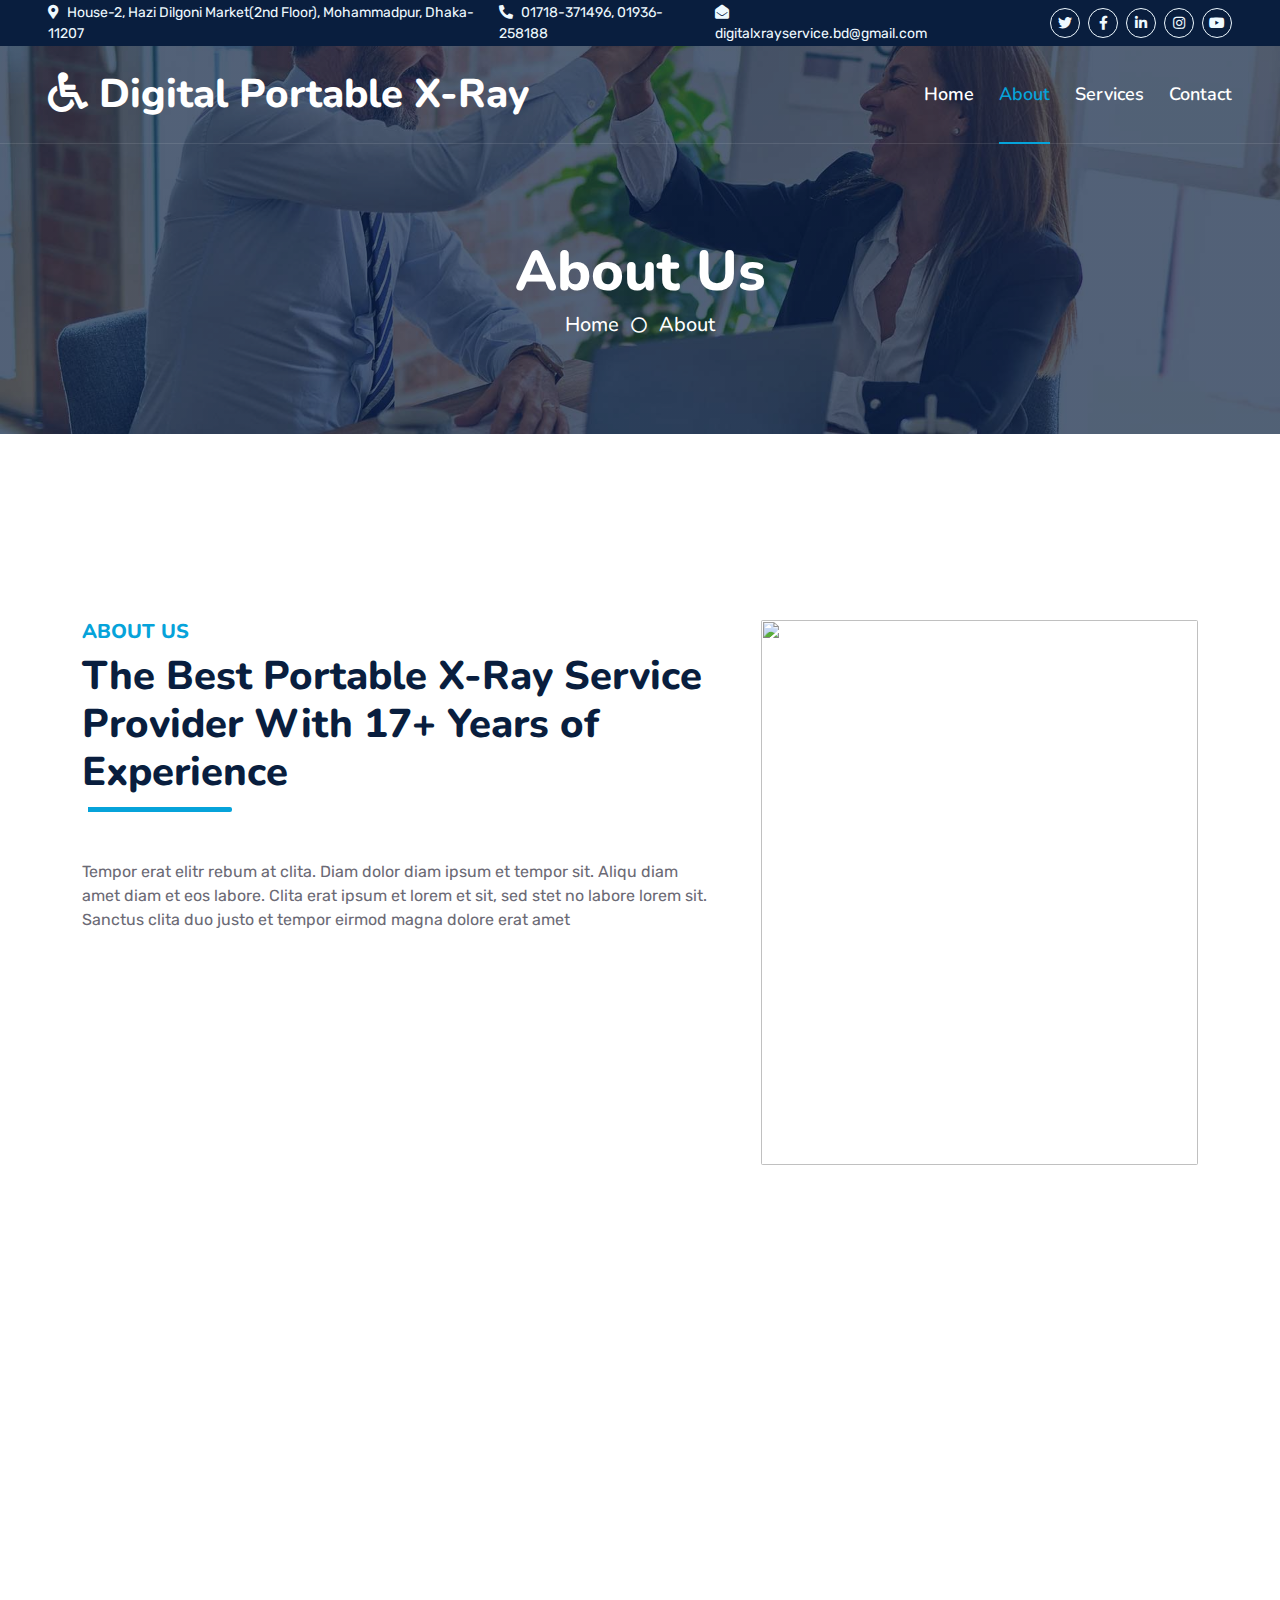
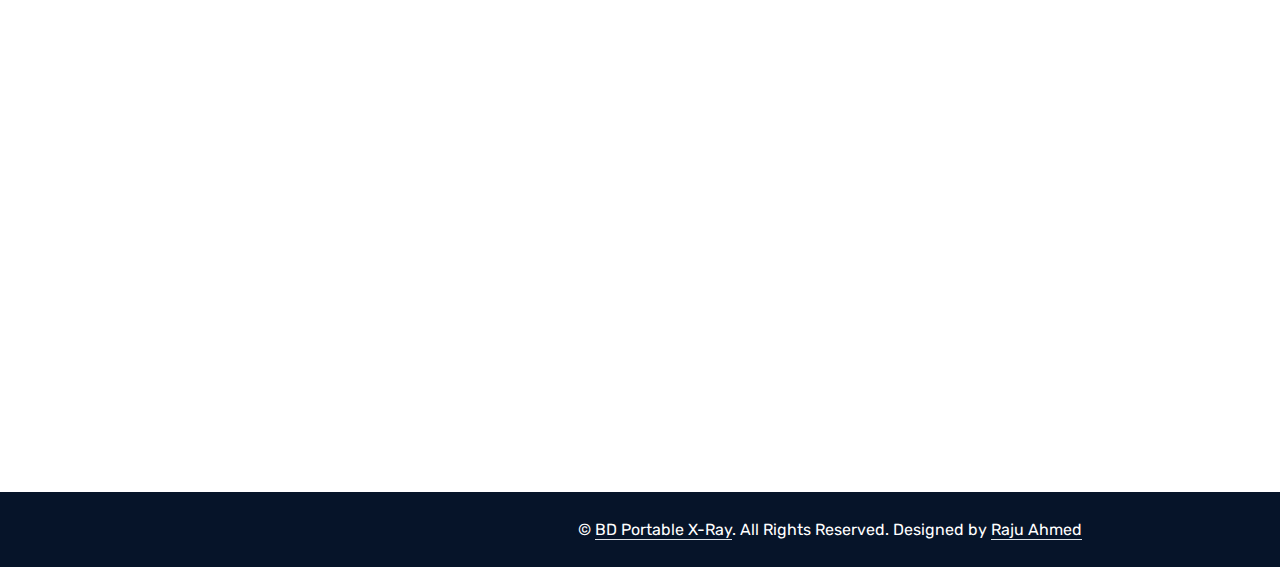
==== commit a118b683: "update" ====
--- a/about.html
+++ b/about.html
@@ -3,7 +3,7 @@
 
 <head>
     <meta charset="utf-8">
-    <title>Digital Portable X-Ray Service</title>
+    <title>BD Portable X-Ray Service</title>
     <meta content="width=device-width, initial-scale=1.0" name="viewport">
     <meta content="keywords"
         name="Portable X-Ray, Digital Portable X-Ray, Portable x-ray dhaka, Portable X-Ray BD, Portable X-Ray Near Me, Mobile X-ray Services">
@@ -181,7 +181,7 @@
                 </div>
                 <div class="col-lg-5" style="min-height: 500px;">
                     <div class="position-relative h-100">
-                        <img class="position-absolute w-100 h-100 rounded wow zoomIn" data-wow-delay="0.9s" src="img/about.jpg" style="object-fit: cover;">
+                        <img class="position-absolute w-100 h-100 rounded wow zoomIn" data-wow-delay="0.9s" src="img/about.jpeg" style="object-fit: cover;">
                     </div>
                 </div>
             </div>
@@ -191,14 +191,14 @@
 
 
     <!-- Team Start -->
-    <div class="container-fluid py-5 wow fadeInUp" data-wow-delay="0.1s">
+    <!-- <div class="container-fluid py-5 wow fadeInUp" data-wow-delay="0.1s">
         <div class="container py-5">
             <div class="section-title text-center position-relative pb-3 mb-5 mx-auto" style="max-width: 600px;">
                 <h5 class="fw-bold text-primary text-uppercase">Team Members</h5>
                 <h1 class="mb-0">Professional Stuffs Ready to Help You</h1>
             </div>
             <div class="row g-5" id="teamDiv">
-                <!-- <div class="col-lg-4 wow slideInUp" data-wow-delay="0.3s">
+                <div class="col-lg-4 wow slideInUp" data-wow-delay="0.3s">
                     <div class="team-item bg-light rounded overflow-hidden">
                         <div class="team-img position-relative overflow-hidden">
                             <img class="img-fluid w-100" src="img/team-1.jpg" alt="">
@@ -248,10 +248,10 @@
                             <p class="text-uppercase m-0">Designation</p>
                         </div>
                     </div>
-                </div> -->
-            </div>
-        </div>
-    </div>
+                </div>
+            </div>
+        </div>
+    </div> -->
     <!-- Team End -->
 
 
@@ -380,7 +380,7 @@
             <div class="row justify-content-end">
                 <div class="col-lg-8 col-md-6">
                     <div class="d-flex align-items-center justify-content-center" style="height: 75px;">
-                        <p class="mb-0">&copy; <a class="text-white border-bottom" href="#">Digital Portable X-Ray</a>.
+                        <p class="mb-0">&copy; <a class="text-white border-bottom" href="#">BD Portable X-Ray</a>.
                             All Rights Reserved.
 
                             Designed by <a class="text-white border-bottom" target="_blank"
@@ -409,7 +409,7 @@
 
     <!-- Template Javascript -->
     <script src="js/main.js"></script>
-    <script>
+    <!-- <script>
         fetch('https://raw.githubusercontent.com/irajuahmed/PortableXRay/main/Data.json')
             .then(response => response.json())
             .then(data => {
@@ -444,7 +444,7 @@
             // Handle the JSON response
             console.log(response);
         }
-    </script>
+    </script> -->
 </body>
 
 </html>